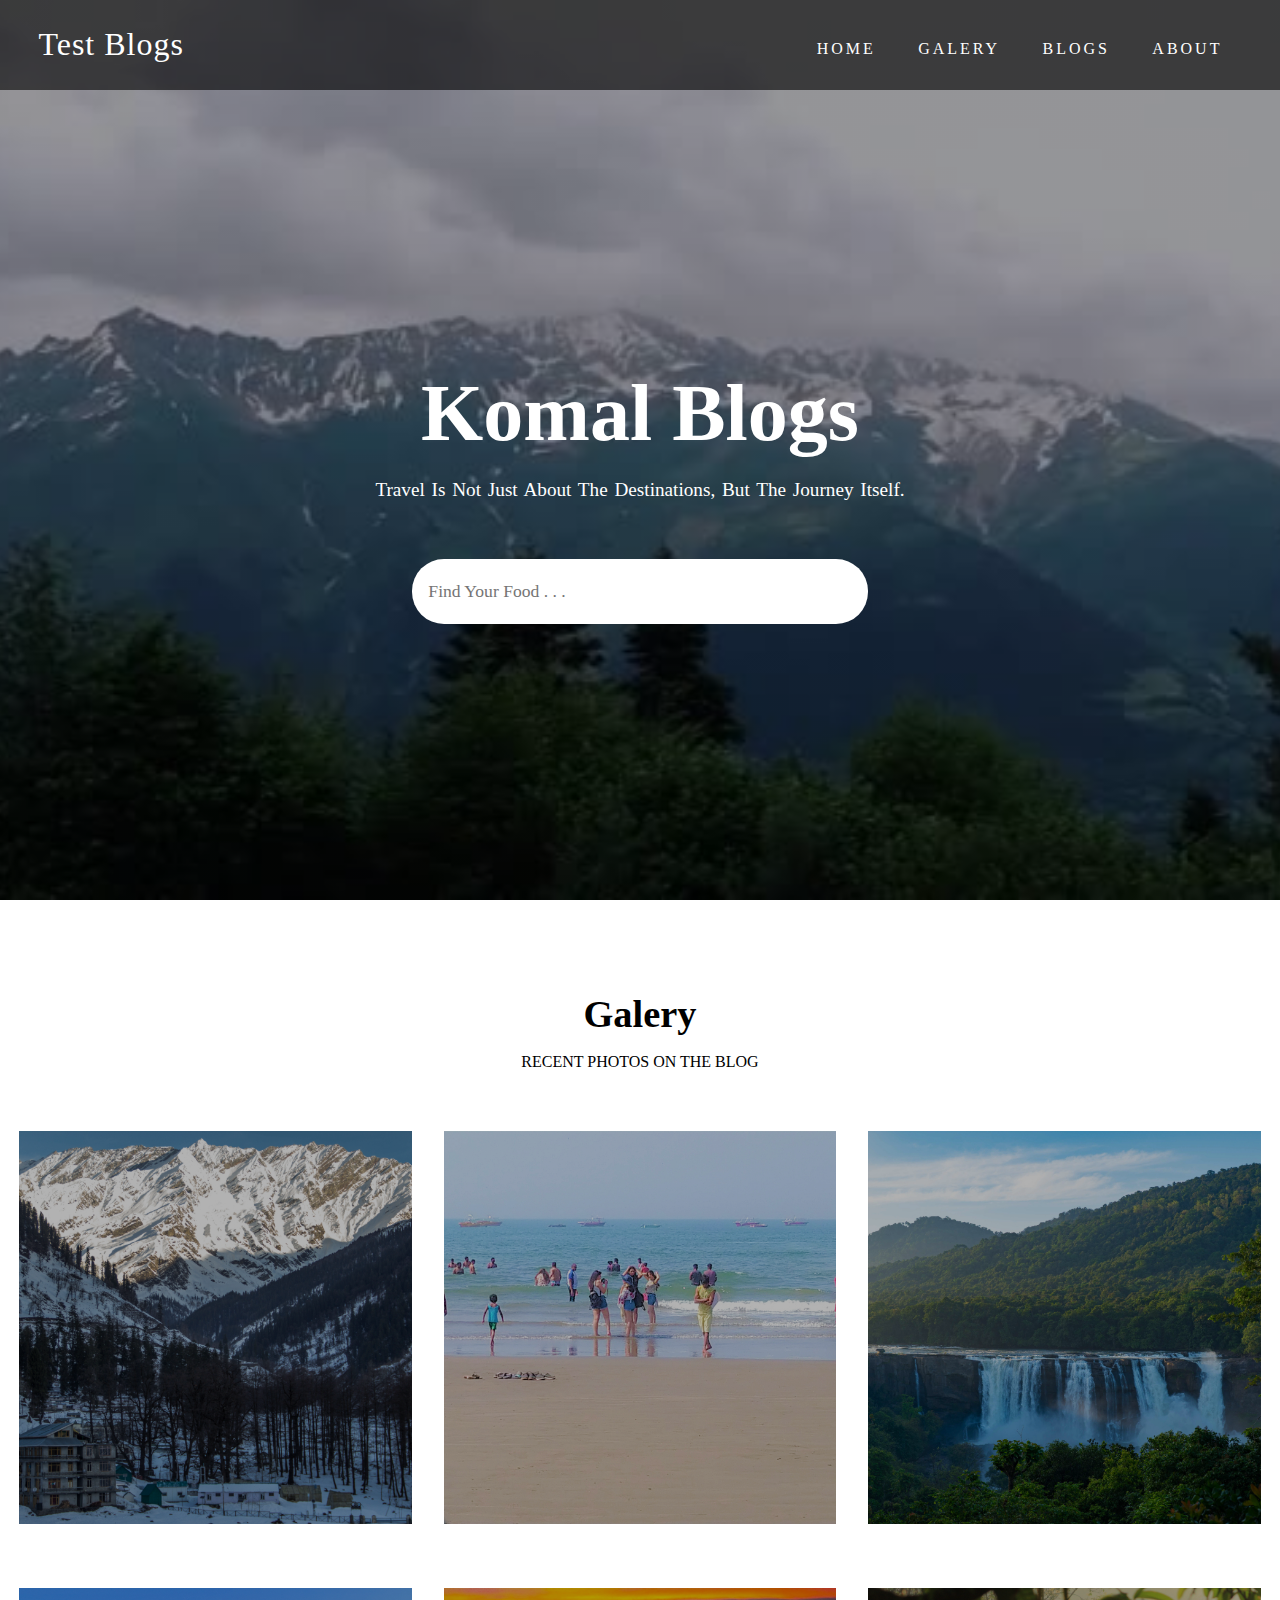
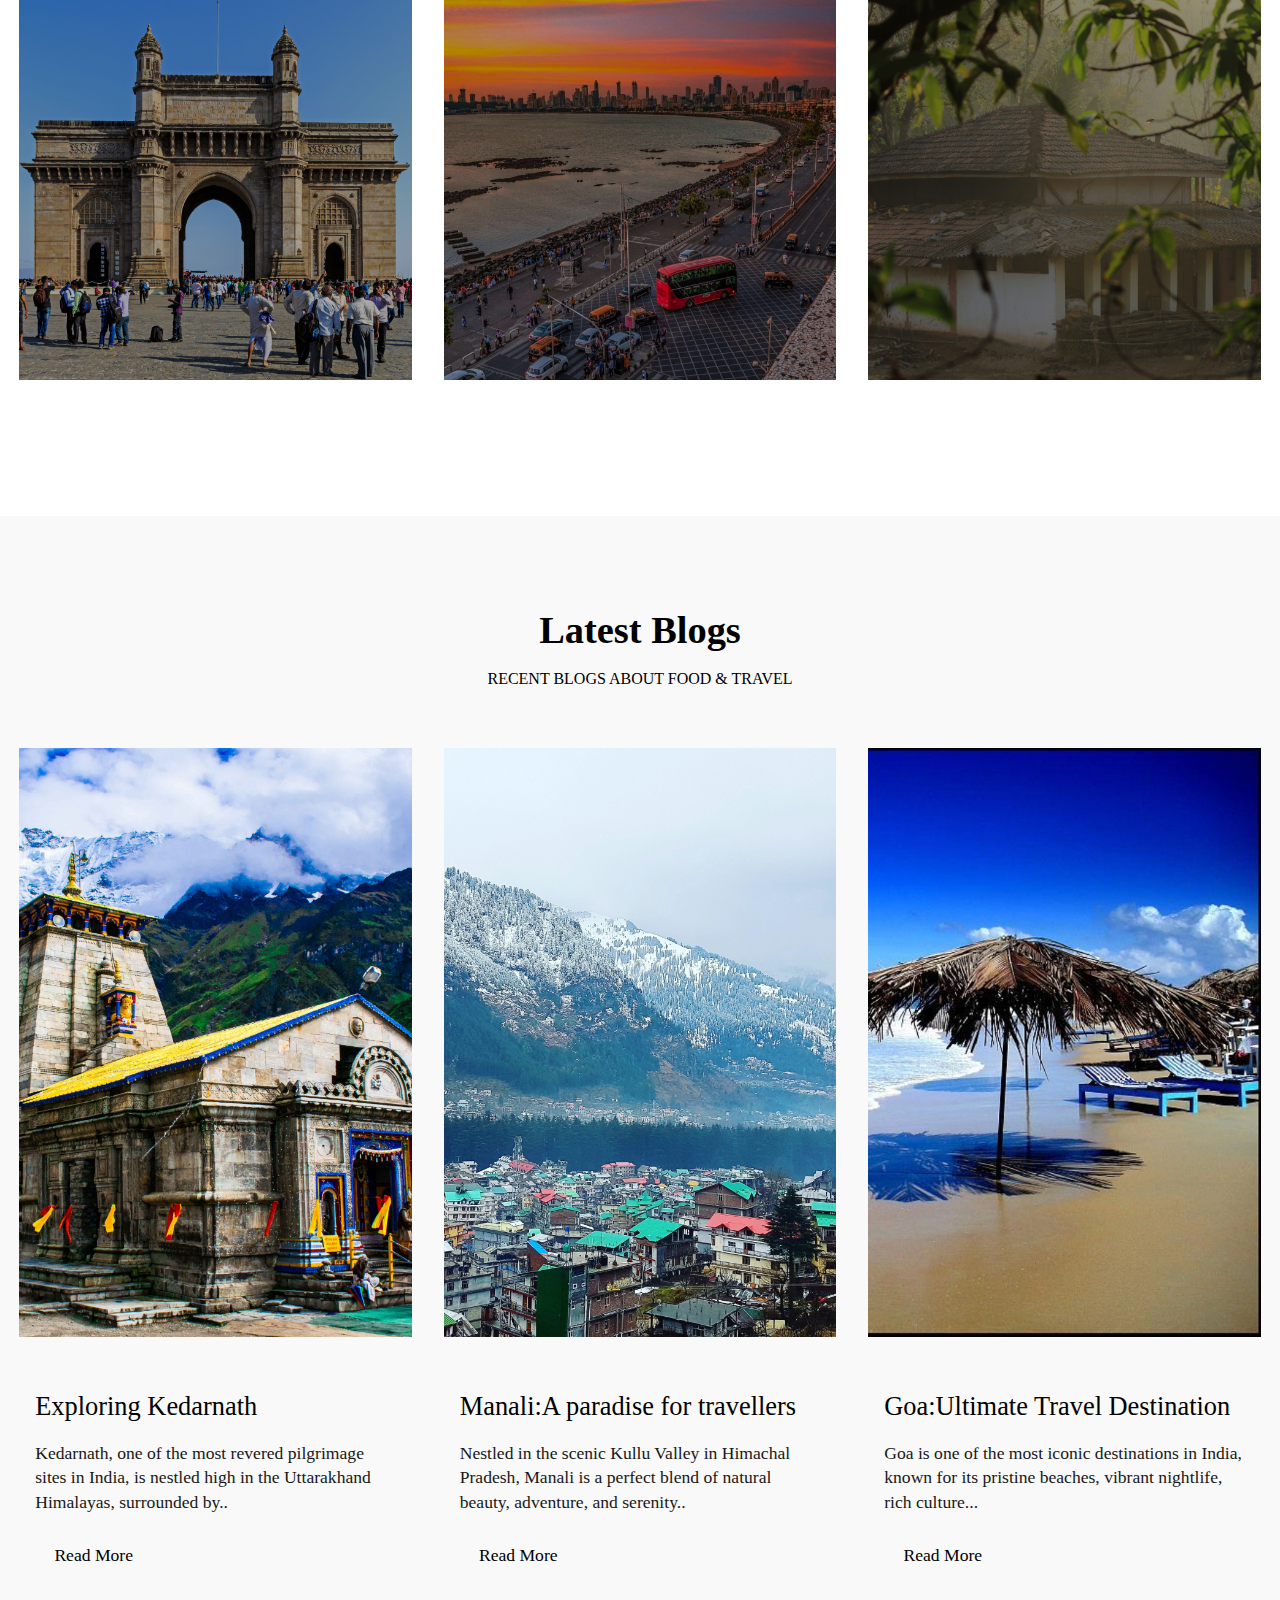
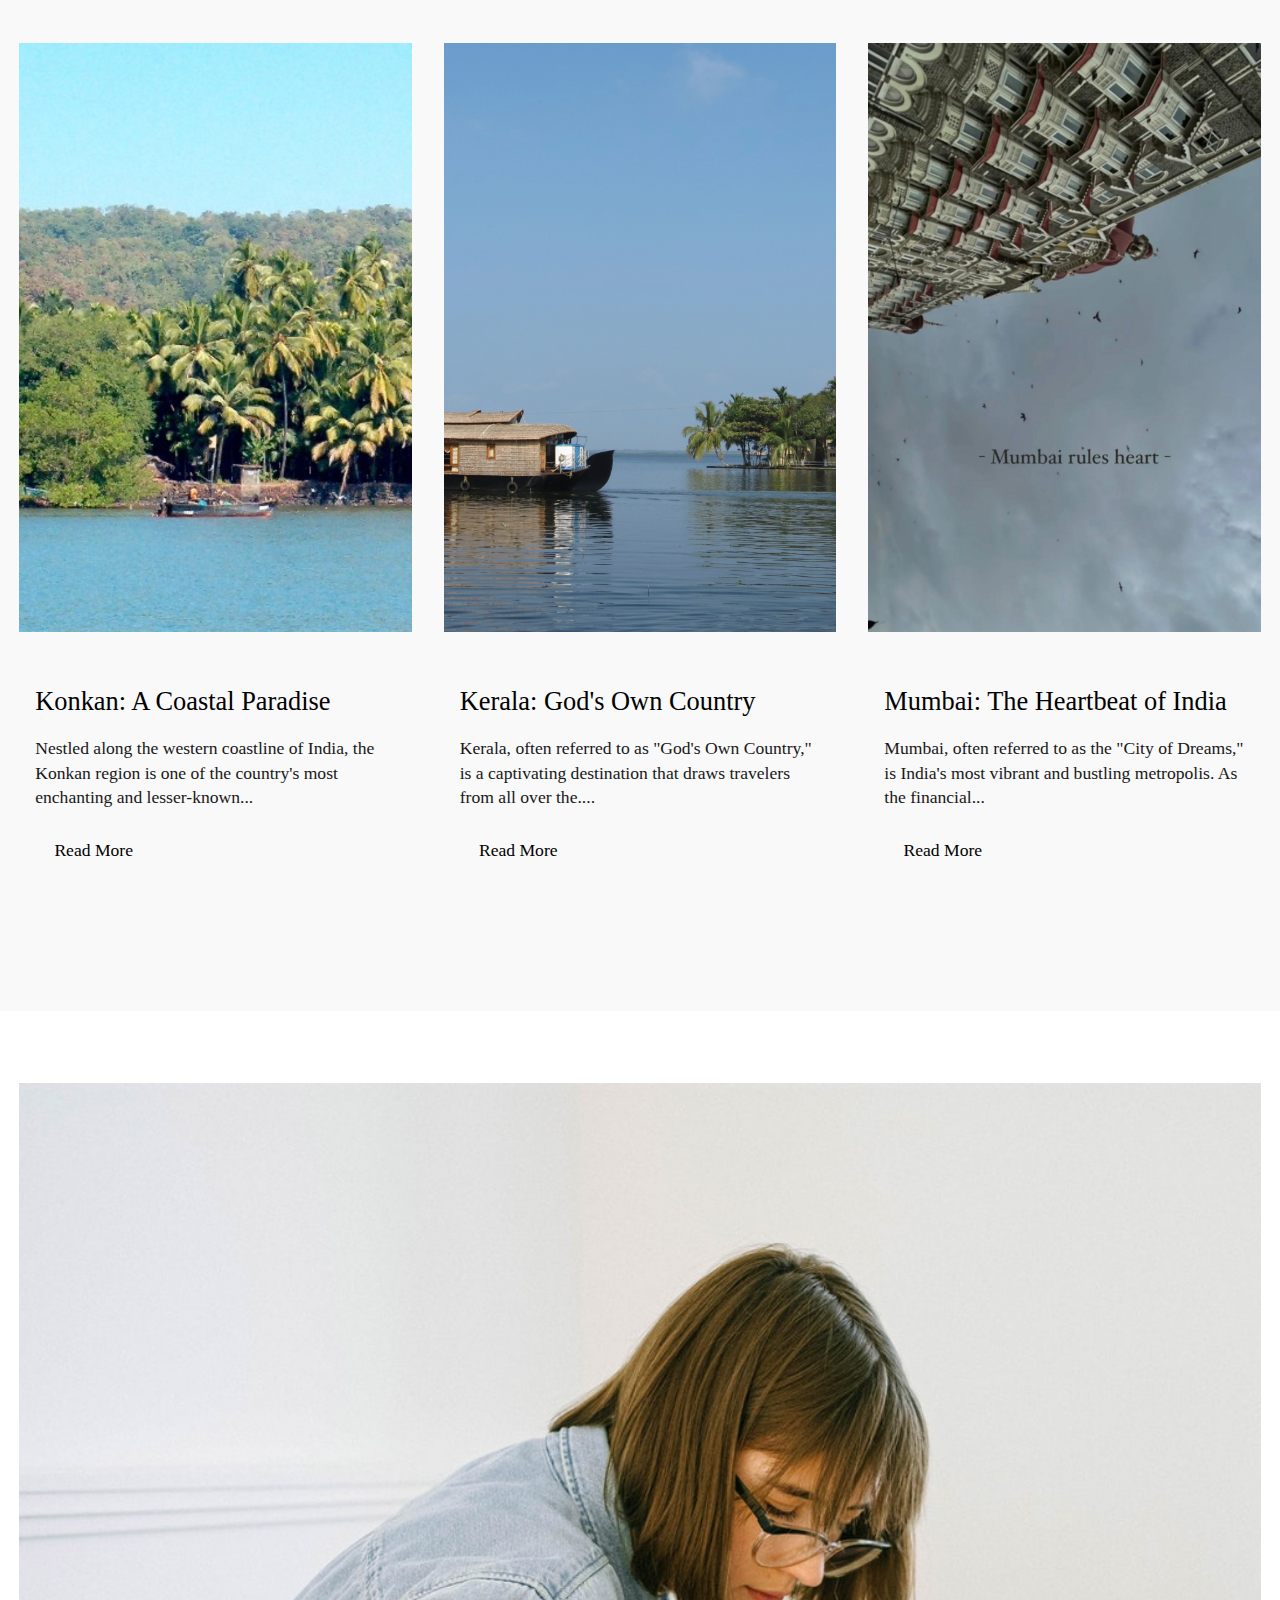
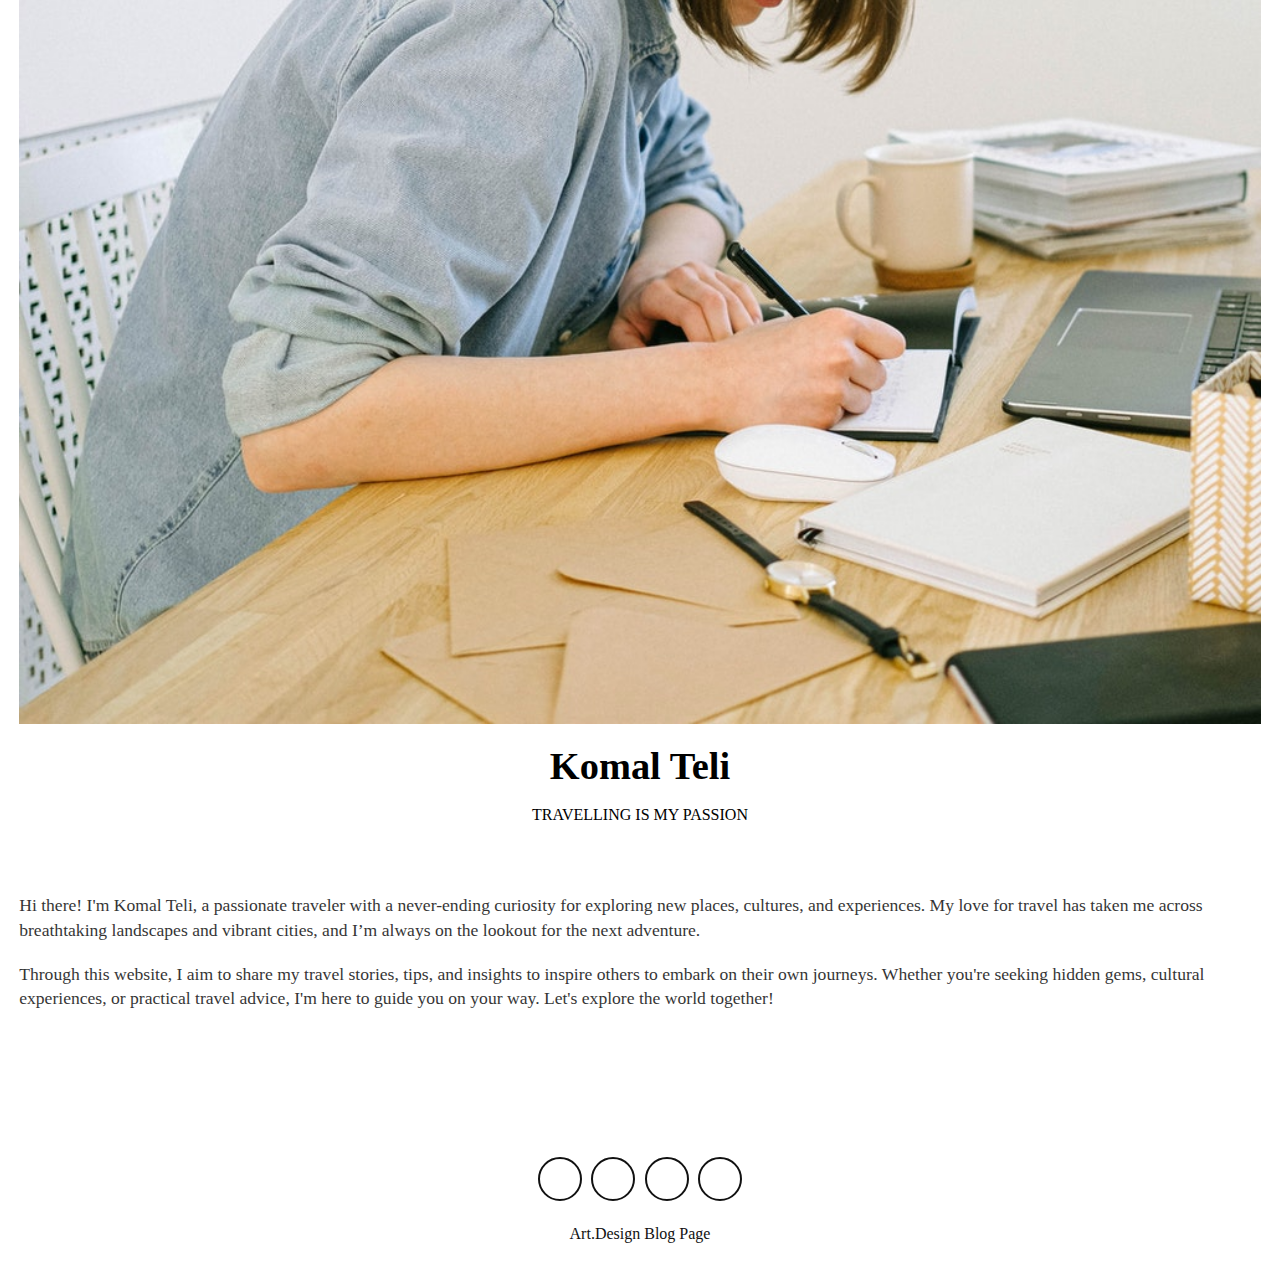
==== index.html @ c20e52d2 "Update index.html" ====
<html>
  <head>
    <title>BLOG SITE</title>
    <link rel="stylesheet" href="style.css">
<meta http-equiv="refresh" content="">
  </head>
  <body>


<section class = "home" id = "home">

    <!-- header -->

    <header>
      <nav class = "navbar">
        <div class = "container">
          <a href = "index.html" class = "navbar-brand">Test Blogs</a>
          <div class = "navbar-nav">
            <a href = "#home">home</a>
            <a href = "#galery">Galery</a>
            <a href = "#blog">blogs</a>
            <a href = "#about">about</a>
          </div>
        </div>
      </nav>

     <div class = "banner">
        <div class = "container">
          <h1 class = "banner-title">
             Komal Blogs
          </h1>
          <p>Travel is not just about the destinations, but the journey itself.</p>
          <form>
            <input type = "text" class = "search-input" placeholder="find your food . . .">
          </form>
        </div>
      </div>
    </header>


    <!-- end of header -->




</section>
    
    <!-- galery -->

    <section class = "galery" id = "galery">
      <div class = "container">
        <div class = "title">
          <h2>Galery</h2>
          <p>recent photos on the blog</p>
        </div>

        <div class = "galery-content">
        
<!-- image1 -->
          <div class = "galery-item">
            <div class = "galery-img">
              <img src = "images/blog2-2.jpg">
            </div>
            <div class = "galery-title">
            </div>
          </div>
       
<!-- image2 -->
          <div class = "galery-item">
            <div class = "galery-img">
              <img src = "images/blog3-2.jpg">
            </div>
            <div class = "galery-title">
            </div>
          </div>
          
<!-- image3 -->
          <div class = "galery-item">
            <div class = "galery-img">
              <img src = "images/blog5-2.jpg">
            </div>
            <div class = "galery-title">
            </div>
          </div>
         
<!-- image4 -->
          <div class = "galery-item">
            <div class = "galery-img">
              <img src = "images/blog6-2.jpg">
            </div>
            <div class = "galery-title">
            </div>
          </div>
         
<!-- image5 -->
          <div class = "galery-item">
            <div class = "galery-img">
              <img src = "images/blog6-3.jpg">
              
            </div>
            <div class = "galery-title">
            </div>
          </div>
         
<!-- image6 -->
          <div class = "galery-item">
            <div class = "galery-img">
              <img src = "images/blog4-2.jpg">
            </div>
            <div class = "galery-title">
            </div>
          </div>
         
        </div>
      </div>
    </section>


    <!-- end of galery -->


    <!-- blog -->

    <section class = "blog" id = "blog">
      <div class = "container">
        <div class = "title">
          <h2>Latest Blogs</h2>
          <p>recent blogs about Food & travel</p>
        </div>
        <div class = "blog-content">


        

<!-- blog1 -->
          <div class = "blog-item">
            <div class = "blog-img">
              <img src = "images/blog1-1.jpg" alt = "">
            </div>
            <div class = "blog-text">
		<h2>Exploring Kedarnath</h2>
              <p>Kedarnath, one of the most revered pilgrimage sites in India, is nestled high in the Uttarakhand Himalayas, surrounded by..</p>
              <a href = "blog1.html">Read More</a>
            </div>
          </div>
          




<!-- blog2 -->
          <div class = "blog-item">
            <div class = "blog-img">
              <img src = "images/blog2-1.jpg" alt = "">
            </div>
            <div class = "blog-text">
		<h2>Manali:A paradise for travellers</h2>
              <p>Nestled in the scenic Kullu Valley in Himachal Pradesh, Manali is a perfect blend of natural beauty, adventure, and serenity..</p>
              <a href = "blog2.html">Read More</a>
            </div>
          </div>





<!-- blog3 -->
          <div class = "blog-item">
            <div class = "blog-img">
              <img src = "images/blog3-1.jpg" alt = "">
            </div>
            <div class = "blog-text">
		<h2>Goa:Ultimate Travel Destination</h2>
              <p>Goa is one of the most iconic destinations in India, known for its pristine beaches, vibrant nightlife, rich culture...</p>
              <a href = "blog3.html">Read More</a>
            </div>
          </div>






<!-- blog4 -->
          <div class = "blog-item">
            <div class = "blog-img">
              <img src = "images/blog4-1.jpg" alt = "">
            </div>
            <div class = "blog-text">
		<h2>Konkan: A Coastal Paradise</h2>
              <p>Nestled along the western coastline of India, the Konkan region is one of the country's most enchanting and lesser-known...</p>
              <a href = "blog4.html">Read More</a>
            </div>
          </div>






<!-- blog5 -->
          <div class = "blog-item">
            <div class = "blog-img">
              <img src = "images/blog5-1.jpg" alt = "">
            </div>
            <div class = "blog-text">
		<h2>Kerala: God's Own Country</h2>
              <p>Kerala, often referred to as "God's Own Country," is a captivating destination that draws travelers from all over the....</p>
              <a href = "blog5.html">Read More</a>
            </div>
          </div>






<!-- blog6 -->
          <div class = "blog-item">
            <div class = "blog-img">
              <img src = "images/blog6-1.jpg" alt = "">
            </div>
            <div class = "blog-text">
		<h2>Mumbai: The Heartbeat of India</h2>
              <p>Mumbai, often referred to as the "City of Dreams," is India's most vibrant and bustling metropolis. As the financial...</p>
              <a href = "blog6.html">Read More</a>
            </div>
          </div>



        </div>
     </div>
    </section>
    <!-- end of blog -->






    <!-- about -->
    <section class = "about" id = "about">
      <div class = "container">
            
		<img src = "images/about-bg.jpg" alt = "">

            <div class = "title">
              <h2>Komal Teli</h2>
              <p>Travelling is my passion</p>
            </div>

	<div class = "about-text">
            <p>Hi there! I'm Komal Teli, a passionate traveler with a never-ending curiosity for exploring new places, cultures, and experiences. My love for travel has taken me across breathtaking landscapes and vibrant cities, and I’m always on the lookout for the next adventure.</p>
            <p>Through this website, I aim to share my travel stories, tips, and insights to inspire others to embark on their own journeys. Whether you're seeking hidden gems, cultural experiences, or practical travel advice, I'm here to guide you on your way. Let's explore the world together!</p>
        </div>
      </div>
    </section>
    <!-- end of about -->




    <!-- footer -->
    <footer>
      <div class = "social-links">
        <a href = "#"><i class = "fab fa-facebook-f"></i></a>
        <a href = "#"><i class = "fab fa-twitter"></i></a>
        <a href = "#"><i class = "fab fa-instagram"></i></a>
        <a href = "#"><i class = "fab fa-pinterest"></i></a>
      </div>
      <p>Art.Design Blog Page</p>
    </footer>
    <!-- end of footer -->
    
    
  </body>
</html>
---- style.css ----
*{
    padding: 0;
    margin: 0;
    font-family: var(--Quicksand);
}
body{
    line-height: 1.4;
    color: var(--dark);
}
img{
    width: 100%;
    display: block;
}
.container{
    max-width: 1320px;
    margin: 0 auto;
    padding: 0 1.2rem;
}

/* header */
header{
    min-height: 100vh;
    background: linear-gradient(rgba(0, 0, 0, 0.4), rgba(0, 0, 0, 0.4)), url(images/banner-bg.jpg) center/cover no-repeat fixed;
    display: flex;
    flex-direction: column;
    justify-content: stretch;
}
.navbar{
    background: rgba(0, 0, 0, 0.6);
    padding: 1.2rem;
}
.navbar-brand{
    color: #fff;
    font-size: 2rem;
    display: block;
    text-align: center;
    text-decoration: none;
    font-family: var(--Playfair);
    letter-spacing: 1px;
}
.navbar-nav{
    padding: 0.8rem 0 0.2rem 0;
    text-align: center;
}
.navbar-nav a{
    text-transform: uppercase;
    font-family: var(--Roboto);
    letter-spacing: 1px;
    font-weight: 500;
    color: #fff;
    text-decoration: none;
    display: inline-block;
    padding: 0.4rem 0.1rem;
    letter-spacing: 3px;
    transition: opacity 0.5s ease;
}
.navbar-nav a:hover{
    opacity: 0.7;
}
.banner{
    flex: 1;
    display: flex;
    align-items: center;
    justify-content: center;
    text-align: center;
    color: #fff;
}
.banner-title{
    font-size: 3rem;
    font-family: var(--Playfair);
    line-height: 1.2;
}
.banner-title span{
    font-family: var(--Playfair);
    color: var(--exDark);
}
.banner p{
    padding: 1rem 0 2rem 0;
    font-size: 1.2rem;
    text-transform: capitalize;
    font-family: var(--Roboto);
    font-weight: 300;
    word-spacing: 2px;
}
.banner form{
    background: #fff;
    border-radius: 2rem;
    padding: 0.6rem 1rem;
    display: flex;
    justify-content: space-between;
}
.search-input{
    font-family: var(--Roboto);
    font-size: 1.1rem;
    width: 100%;
    outline: 0;
    padding: 0.6rem 0;
    border: none;
}
.search-input::placeholder{
    text-transform: capitalize;
}

/* design */
.galery{
    padding: 4.5rem 0;
}
.title{
    text-align: center;
    padding: 1rem 0;
}
.title h2{
    font-family: var(--Playfair);
    font-size: 2.4rem;
}
.title p{
    text-transform: uppercase;
    padding: 0.6rem 0;
}
.galery-content{
    margin: 2rem 0;
}
.galery-item{
    cursor: pointer;
    margin: 1.5rem 0;
}
.galery-img{
    position: relative;
    overflow: hidden;
}
.galery-img::after{
    position: absolute;
    content: "";
    top: 0;
    left: 0;
    width: 100%;
    height: 100%;
    background: rgba(0, 0, 0, 0.3);
}
.galery-img img{
    transition:  all 0.5s ease;
}
.galery-item:hover img{
    transform: scale(1.2);
}

.galery-title{
    padding: 1rem;
    font-size: 1.2rem;
    text-align: center;
    width: 70%;
    margin: 0 auto;
}
.galery-title a{
    color: var(--dark);
    text-decoration: none;
    text-transform: capitalize;
    font-family: var(--Playfair);
}

/* blog */
.blog{
    background: #f9f9f9;
    padding: 4.5rem 0;
}
.blog-content{
    margin: 2rem 0;
}
.blog-img{
    position: relative;
}
.blog-img span{
    position: absolute;
    bottom: 10px;
    right: 10px;
    background: var(--exDark);
    color: #fff;
    font-size: 1.4rem;
    padding: 0.3rem 0.6rem;
}
.blog-text{
    margin: 2.2rem 0;
    padding: 0 1rem;
}

.blog-text h2{
    font-family: var(--Playfair);
    padding: 1rem 0;
    font-size: 1.65rem;
    font-weight: 500;
}
.blog-text p{
    font-weight: 300;
    font-size: 1.1rem;
    opacity: 0.9;
    padding-bottom: 1.2rem;
}
.blog-text a{
    font-family: var(--Roboto);
    font-size: 1.1rem;
    text-decoration: none;
    color: var(--dark);
    display: inline-block;
    background: var(--dark);
    color: #11111;
    padding: 0.55rem 1.2rem;
    transition: all 0.5s ease;
}
.blog-text a:hover{
    background: var(--exDark);
}

/* about */
.about{
    padding: 4.5rem 0;
}
.about-text{
    margin: 2rem 0;
}
.about-text  p{
    font-size: 1.1rem;
    padding: 0.6rem 0;
    opacity: 0.8;
}

/* footer */
footer{
    background: var(--exDark);
    color: #111;
    text-align: center;
    padding: 2rem 0;
}
.social-links{
    display: flex;
    justify-content: center;
    margin-bottom: 1.4rem;
}
.social-links a{
    border: 2px solid #111;
    color: #111;
    display: block;
    width: 40px;
    height: 40px;
    display: flex;
    justify-content: center;
    align-items: center;
    border-radius: 50%;
    text-decoration: none;
    margin: 0 0.3rem;
    transition: all 0.5s ease;
}

.social-links a:hover{
    background: #111;
    color: var(--exDark);
}
.footer p{
    margin-top: 1rem;
    display: block;
    font-family: var(--Playfair);
    letter-spacing: 2px;
}

/* Media Queries */
@media screen and (min-width: 540px){
    .navbar-nav a{
        padding-right: 1.2rem;
        padding-left: 1.2rem;
    }
    .banner-title{
        font-size: 5rem;
    }
    .banner form{
        margin-top: 1.4rem;
        width: 80%;
        margin-left: auto;
        margin-right: auto;
    }
}

@media screen and (min-width: 768px){
    .navbar .container{
        display: flex;
        align-items: center;
        justify-content: space-between;
    }
    .search-input{
        padding: 0.8rem 0;
    }
    .galery-content{
        display: grid;
        grid-template-columns: repeat(2, 1fr);
        gap: 2rem;
    }
    .galery-item{
        margin: 0;
    }
    .blog-content{
        display: grid;
        grid-template-columns: repeat(2, 1fr);
        gap: 2rem;
    }
}

@media screen and (min-width: 992px){
    .blog-content{
        grid-template-columns: repeat(3, 1fr);
    }
    .about-content{
        display: grid;
        grid-template-columns: repeat(2, 1fr);
        column-gap: 3rem;
        align-items: center;
    }
}

@media screen and (min-width: 1200px){
    .galery-content{
        grid-template-columns: repeat(3, 1fr);
    }
}
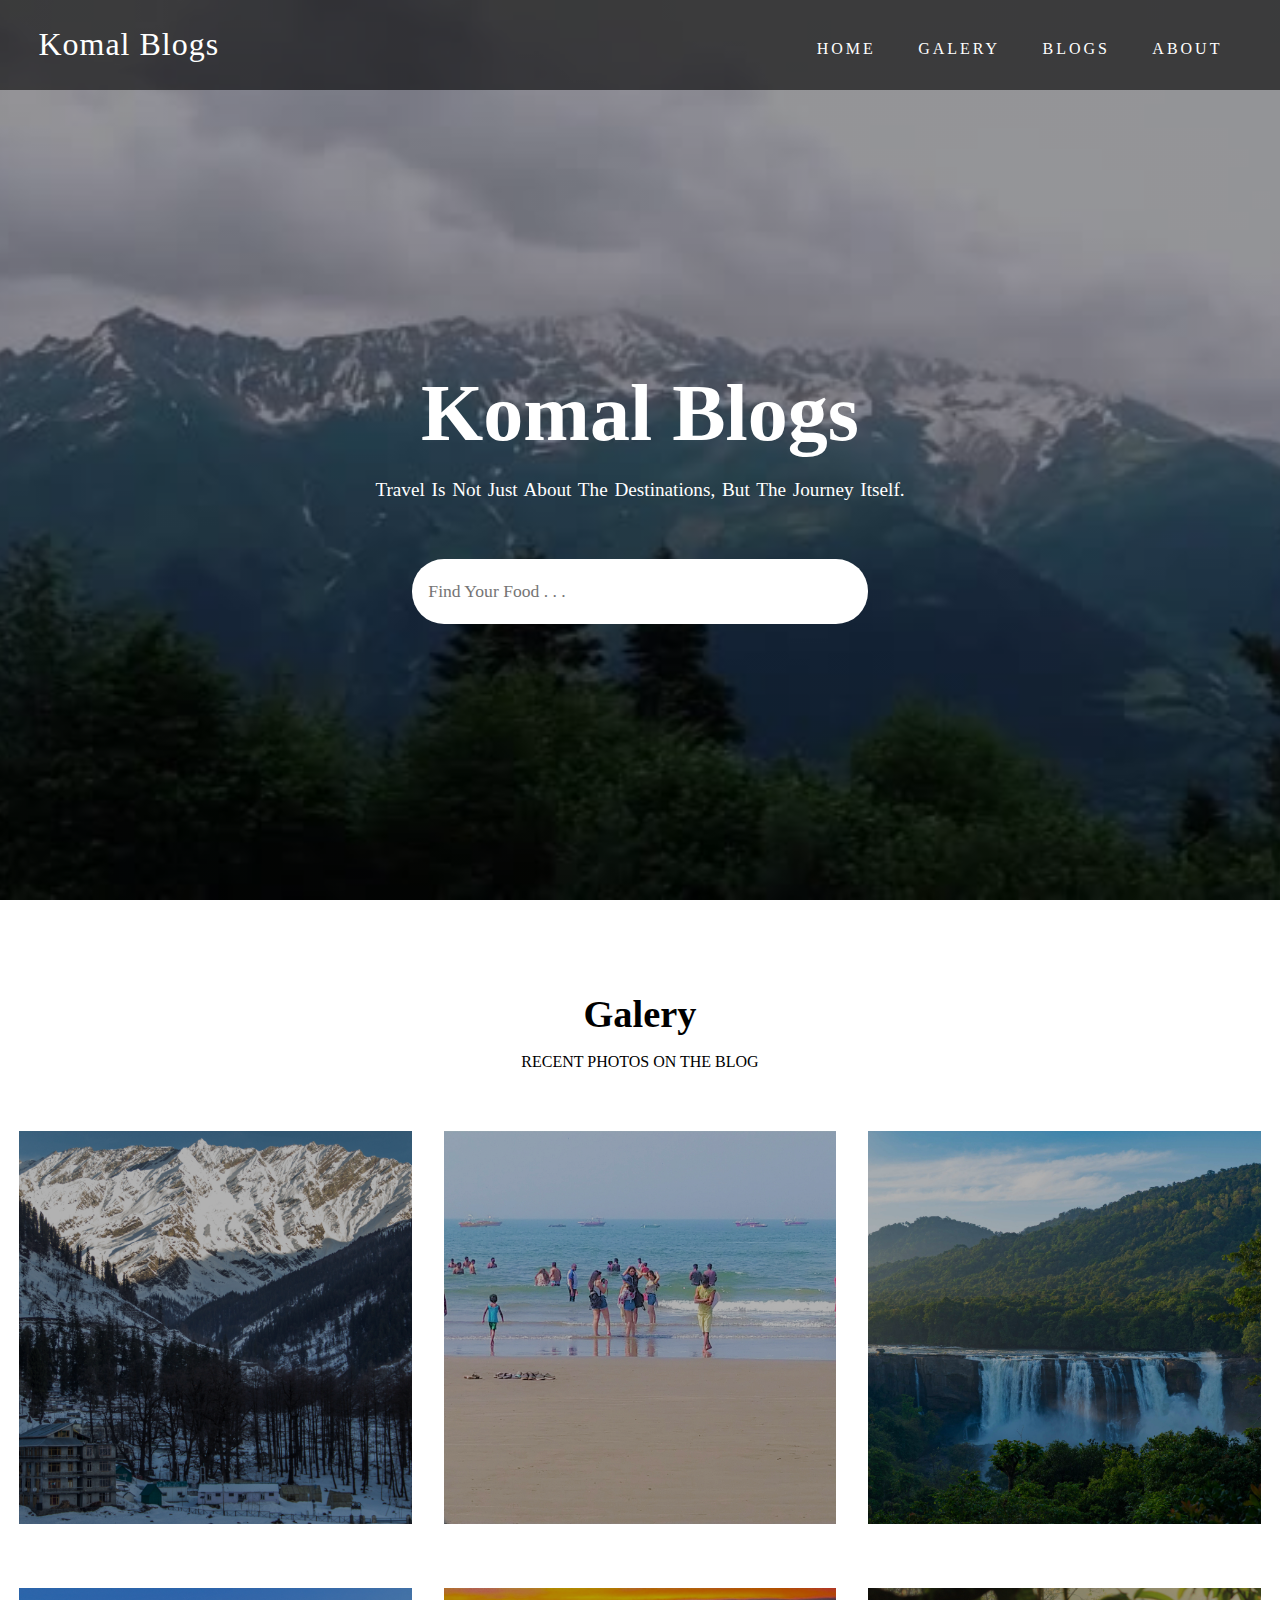
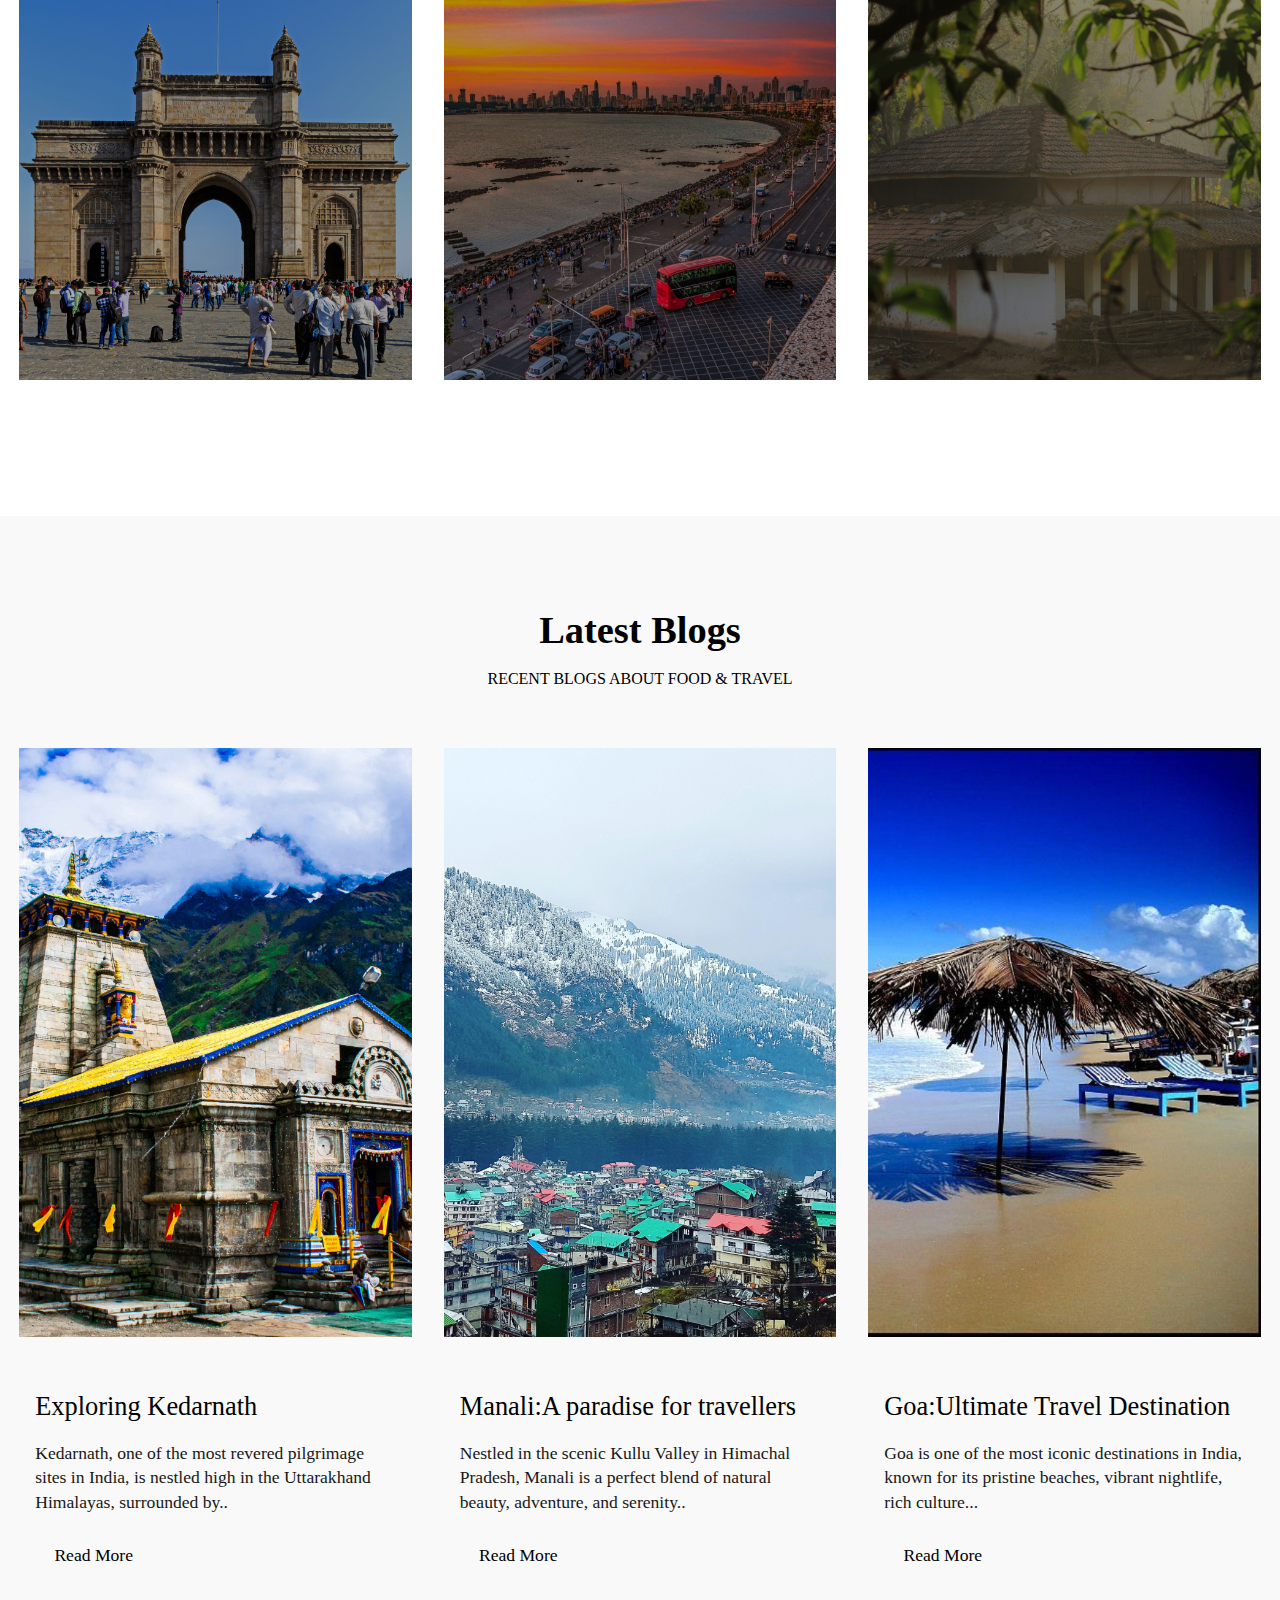
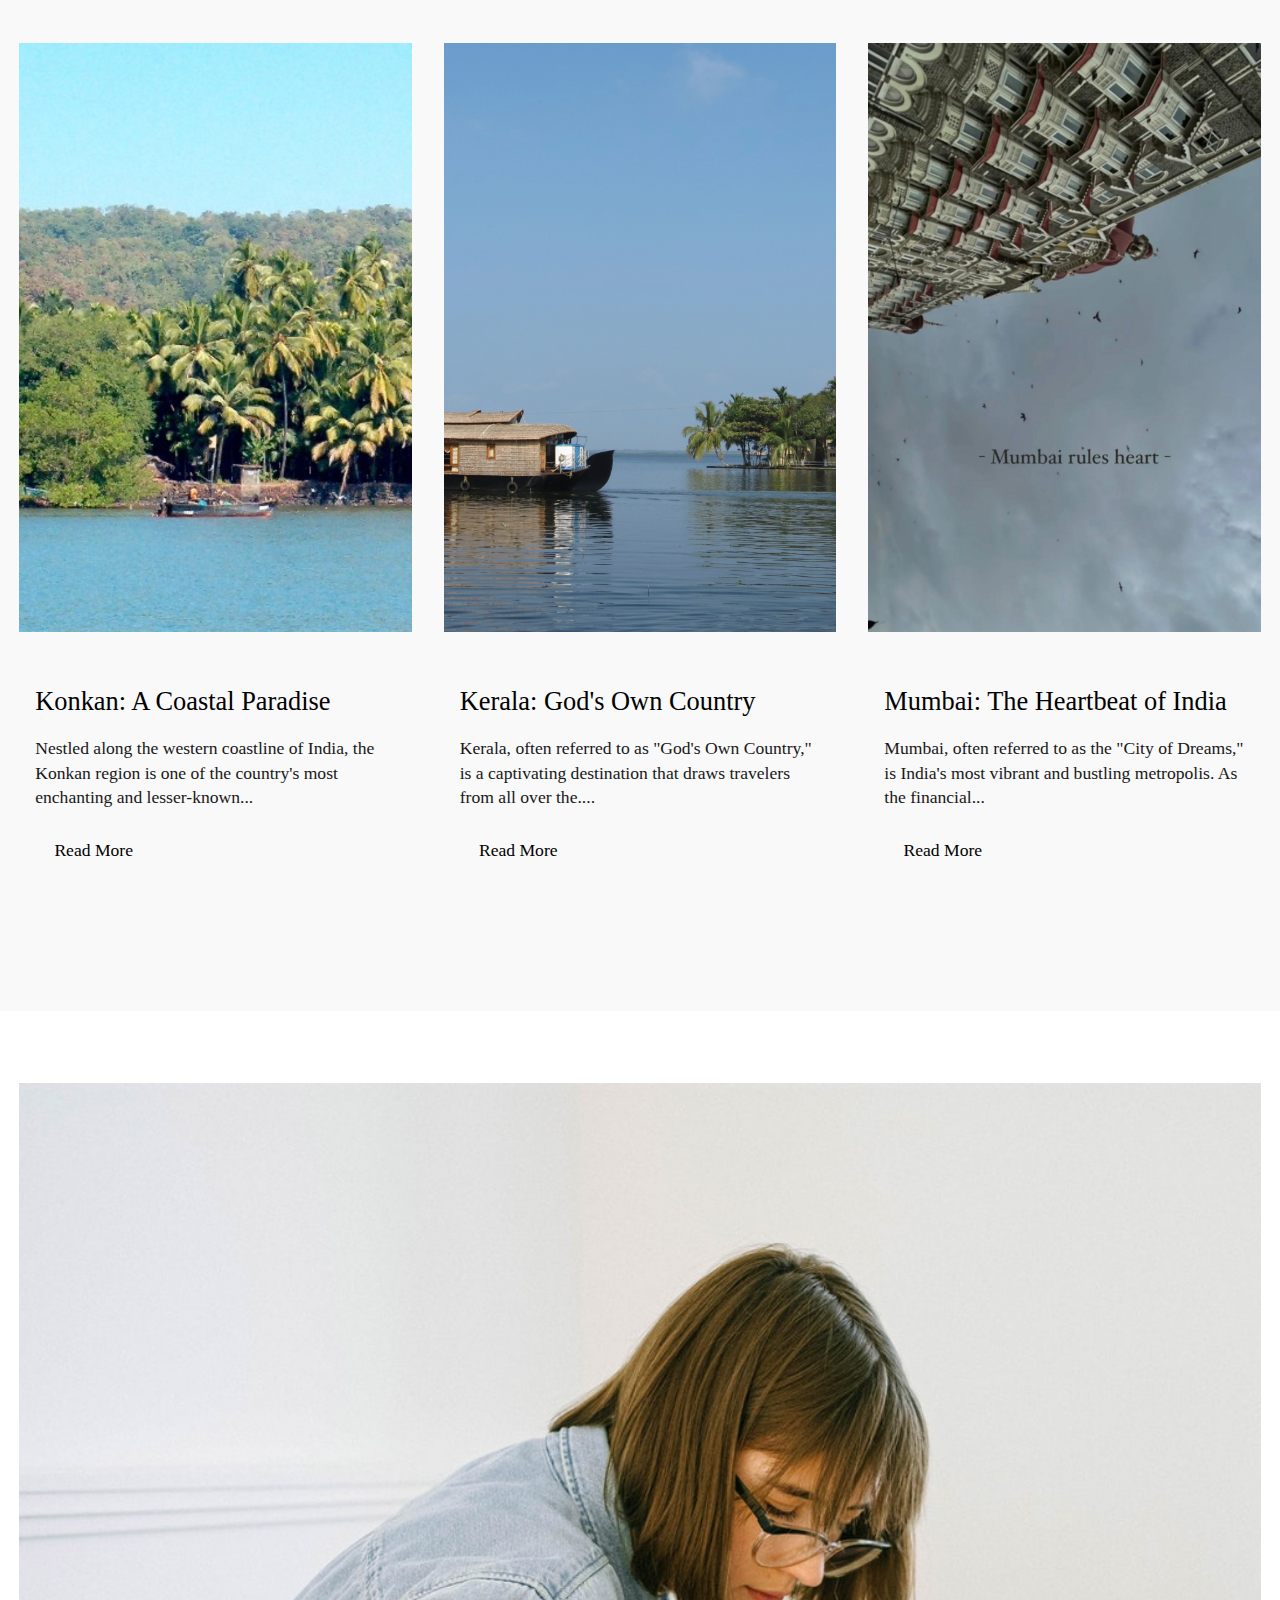
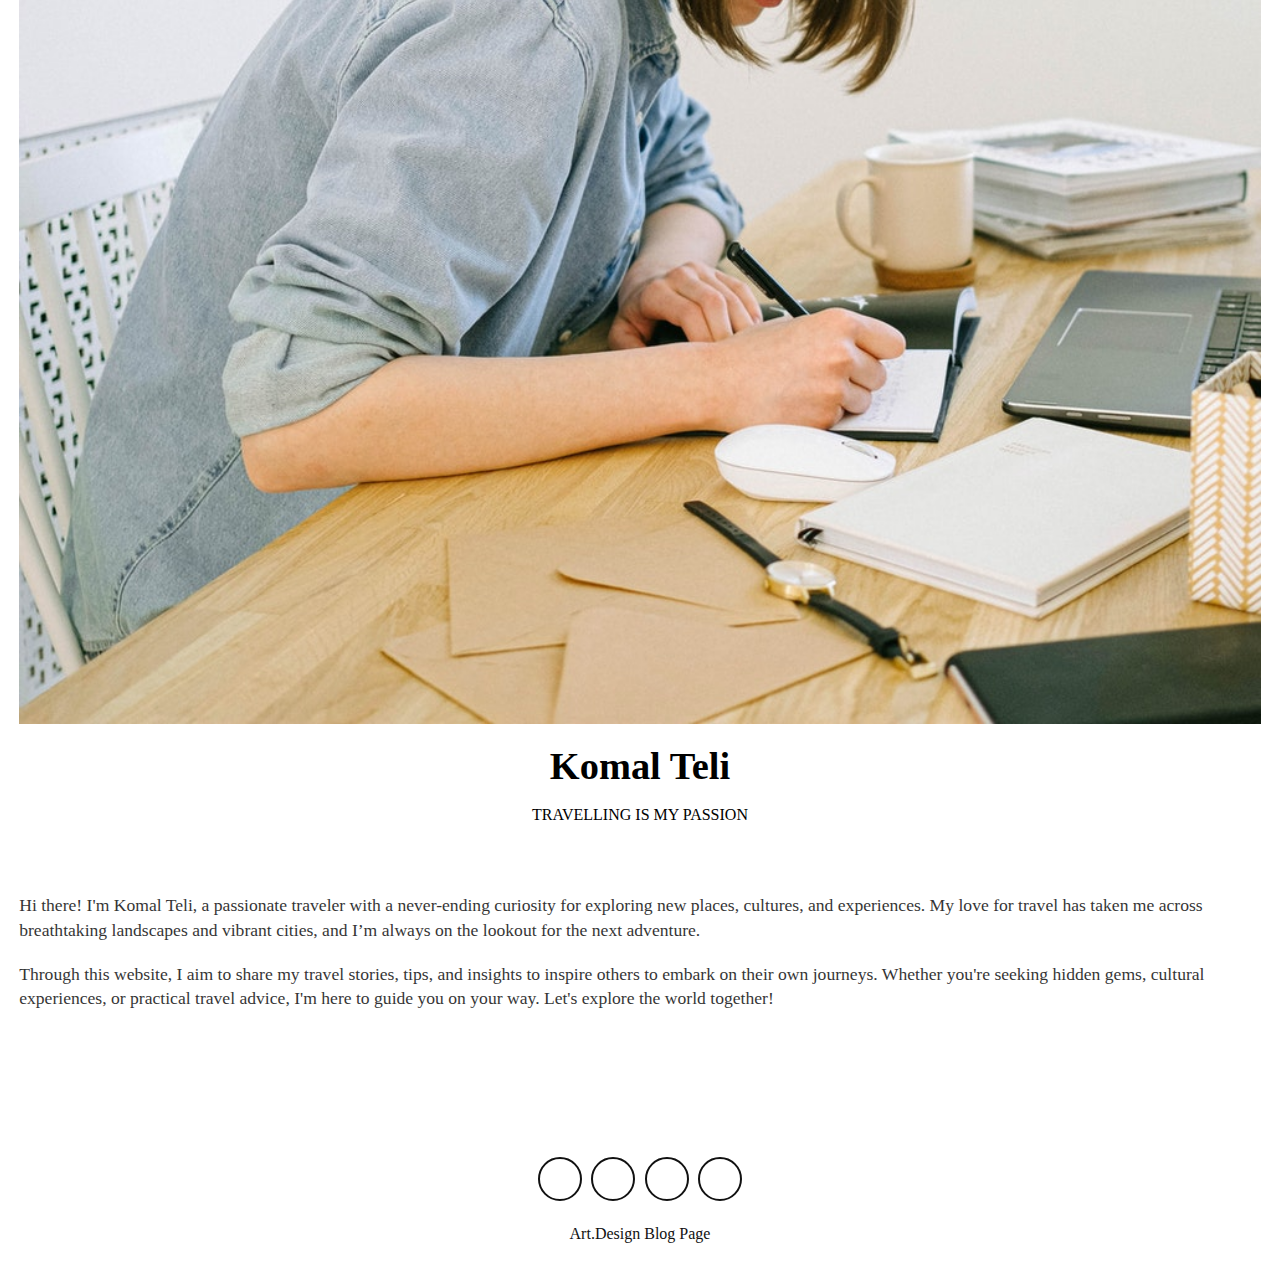
==== commit eff67058: "Update index.html" ====
--- a/index.html
+++ b/index.html
@@ -14,7 +14,7 @@
     <header>
       <nav class = "navbar">
         <div class = "container">
-          <a href = "index.html" class = "navbar-brand">Test Blogs</a>
+          <a href = "index.html" class = "navbar-brand">Komal Blogs</a>
           <div class = "navbar-nav">
             <a href = "#home">home</a>
             <a href = "#galery">Galery</a>
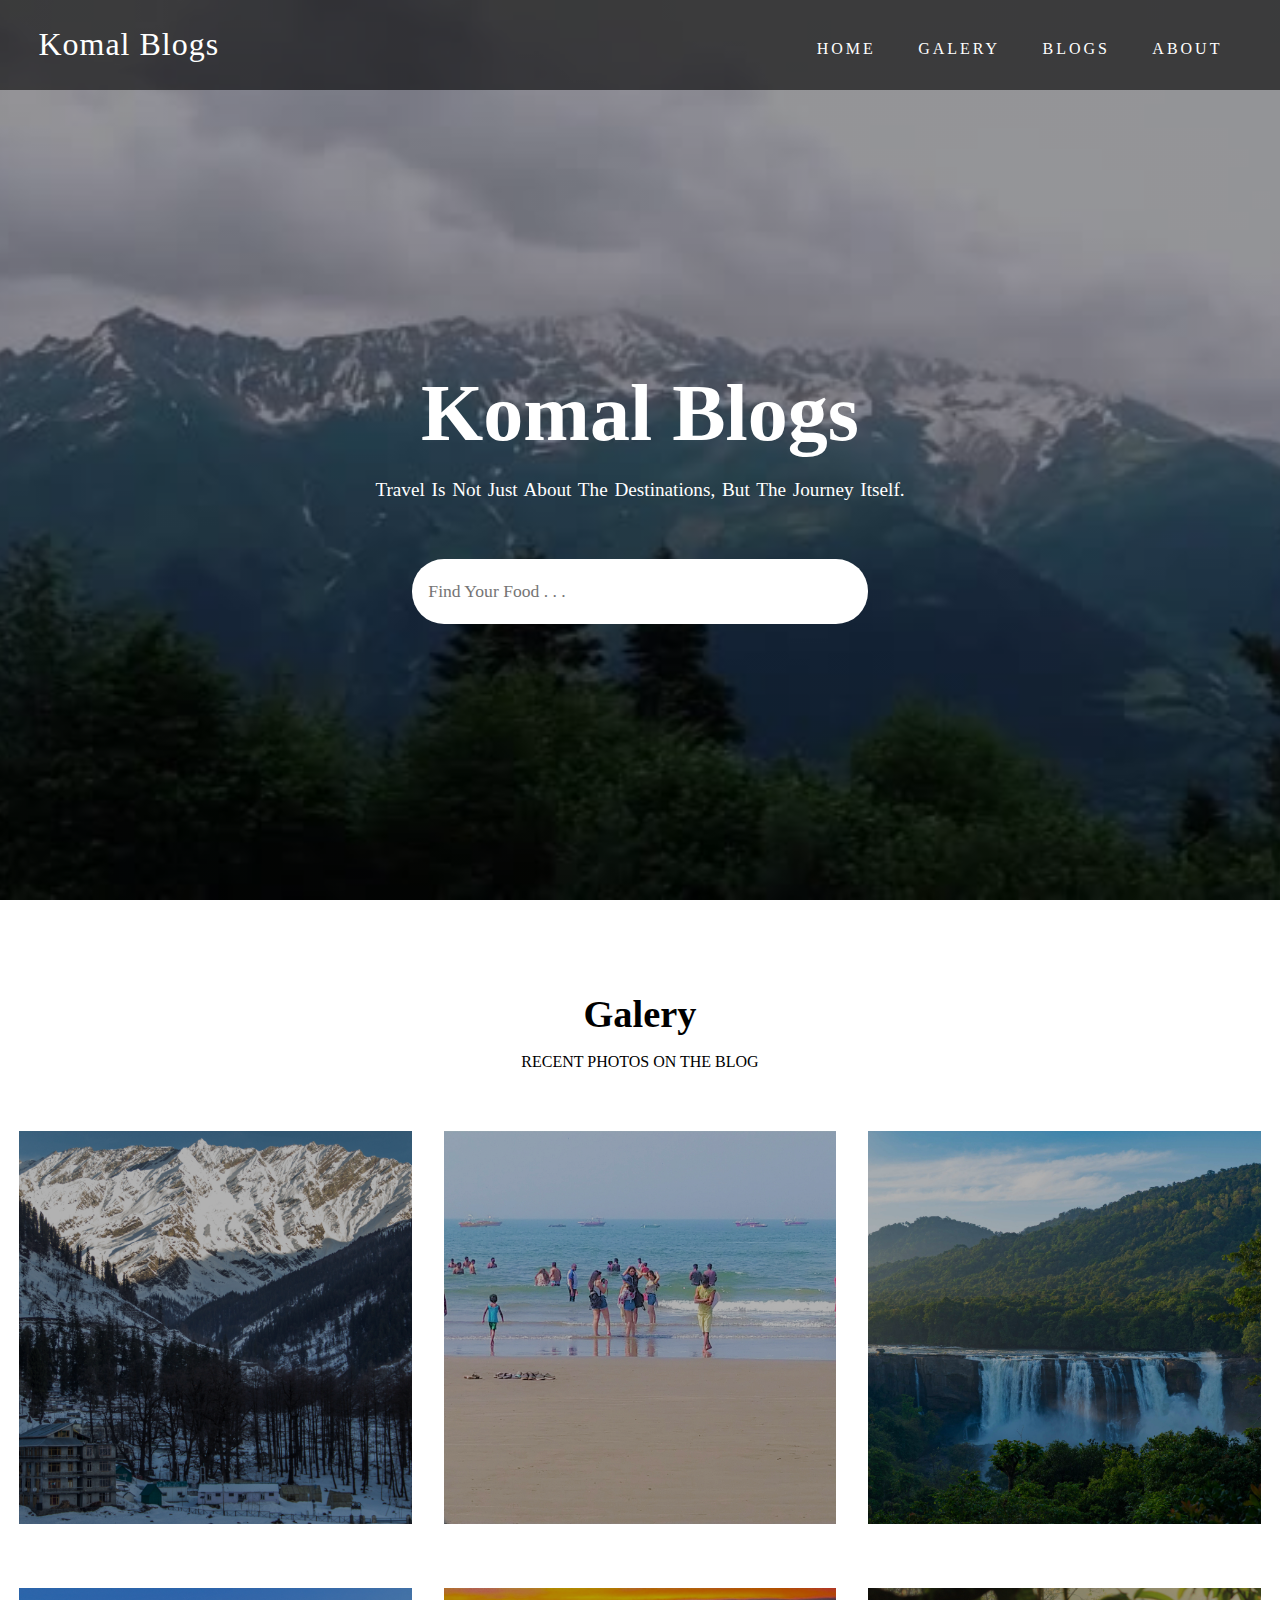
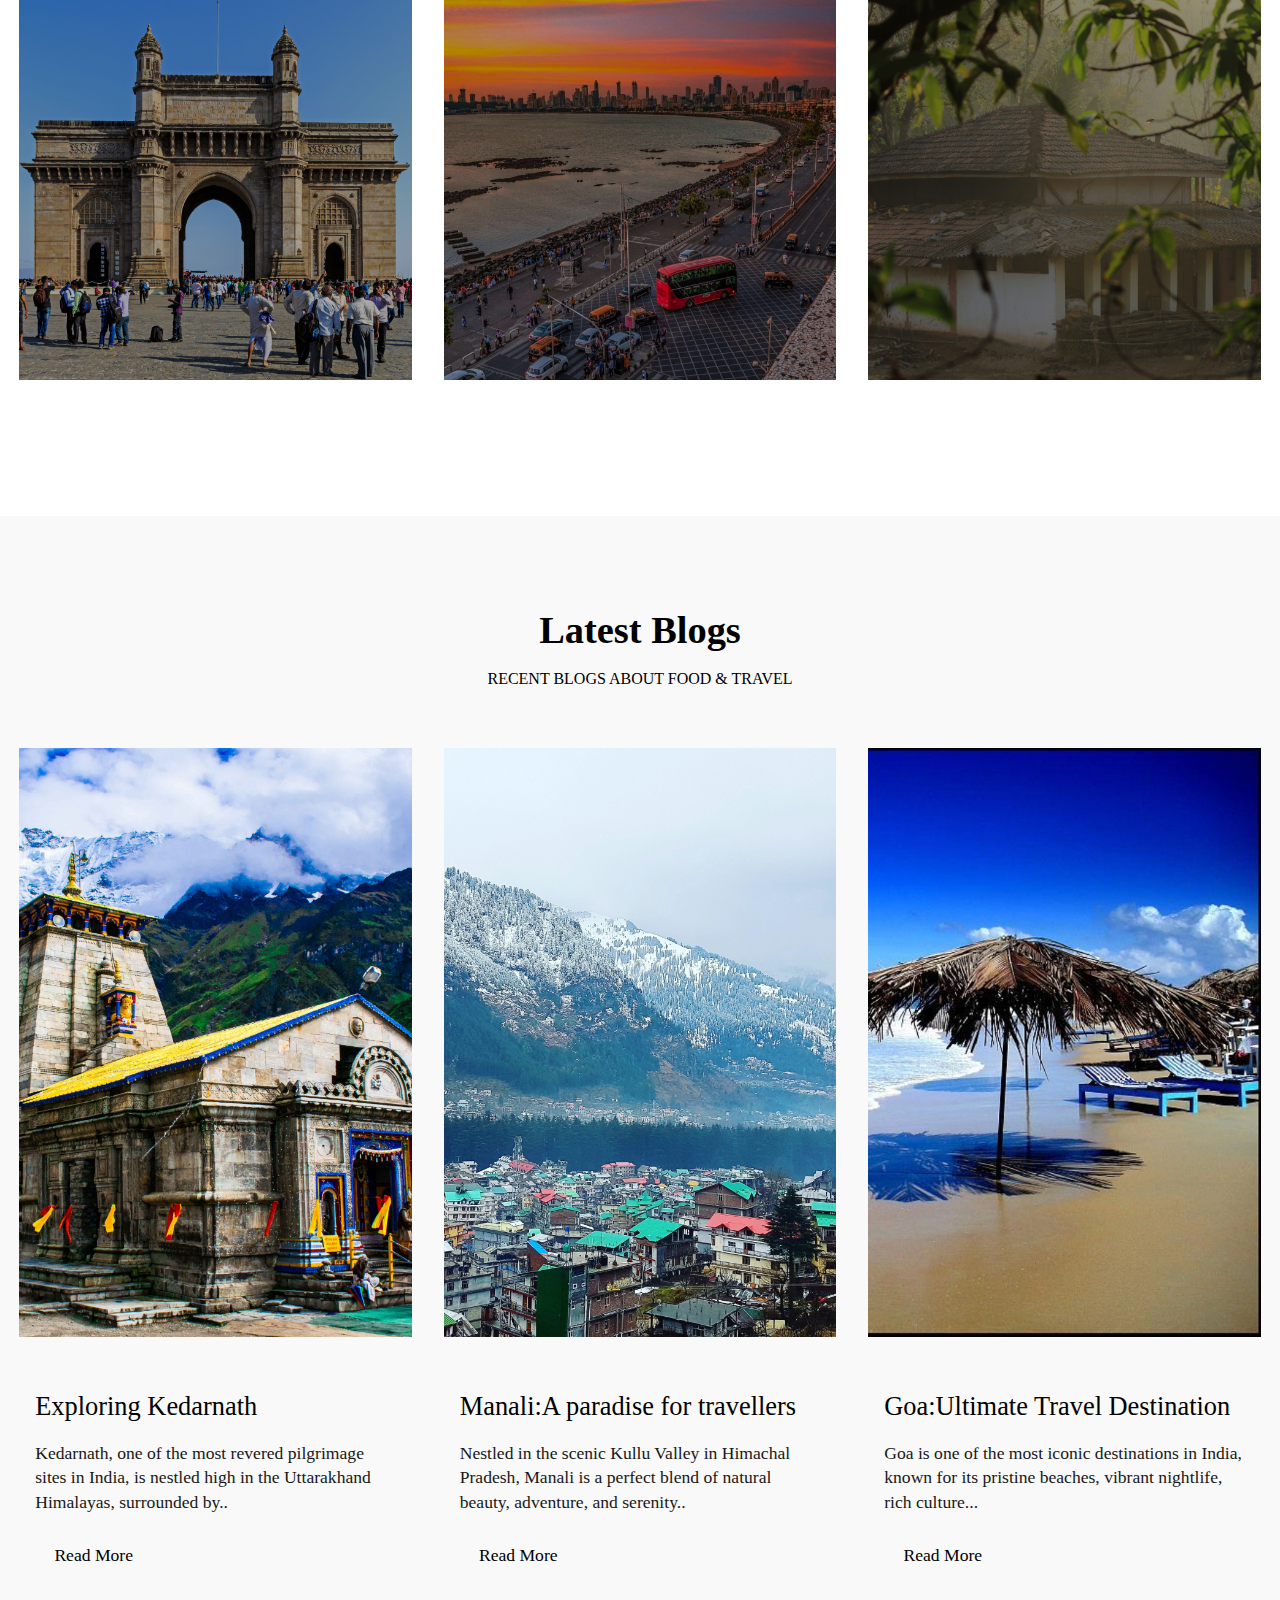
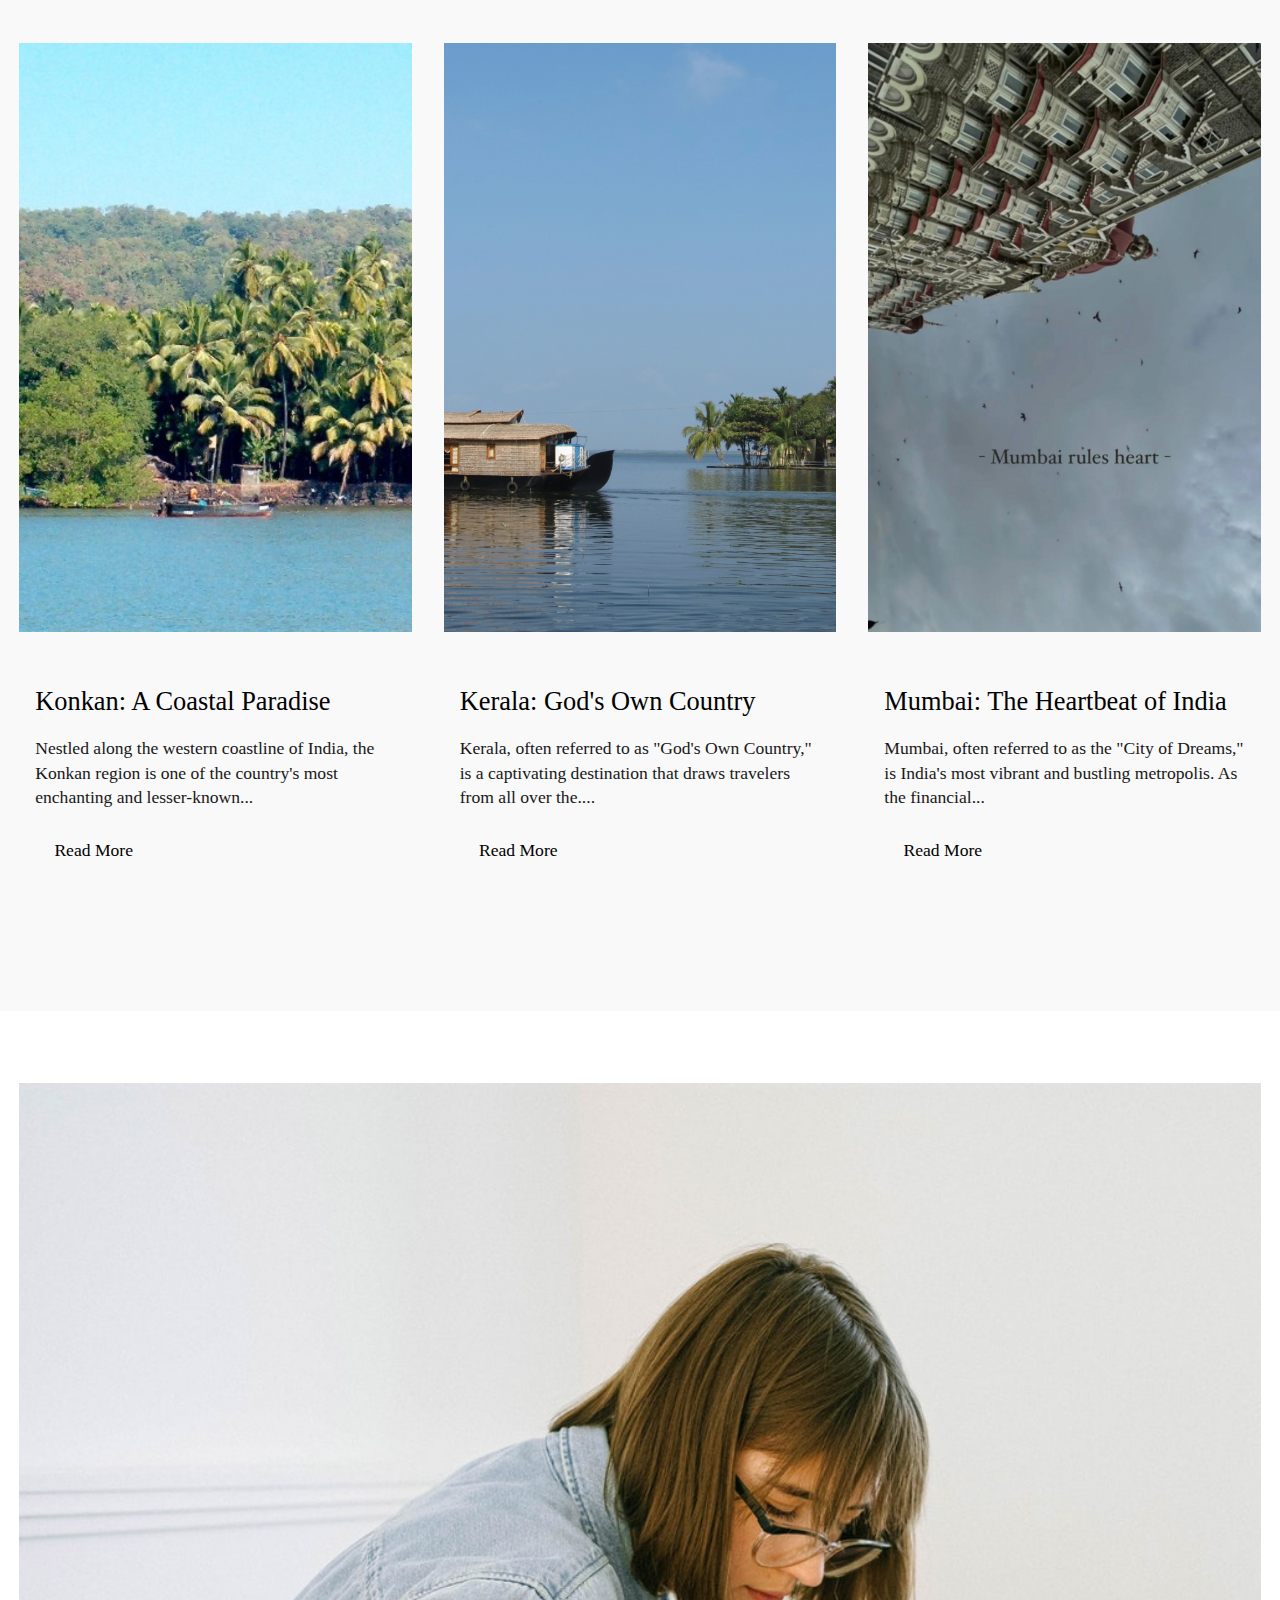
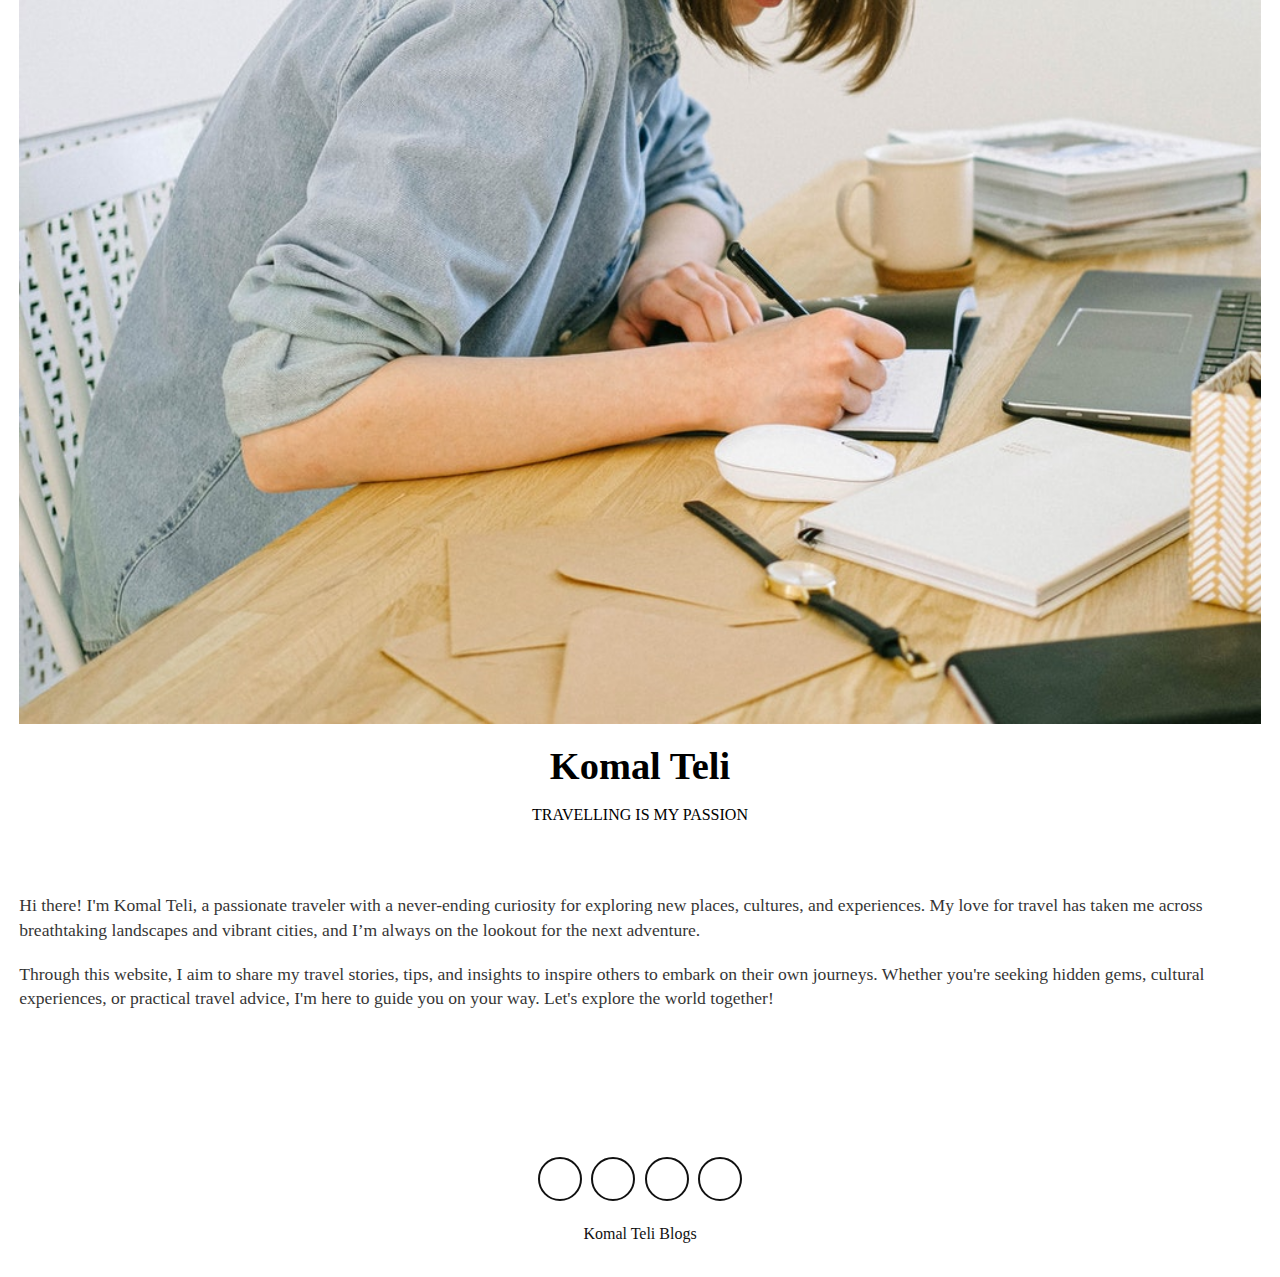
==== commit d73bfba7: "Update index.html" ====
--- a/index.html
+++ b/index.html
@@ -269,7 +269,7 @@
         <a href = "#"><i class = "fab fa-instagram"></i></a>
         <a href = "#"><i class = "fab fa-pinterest"></i></a>
       </div>
-      <p>Art.Design Blog Page</p>
+      <p>Komal Teli Blogs</p>
     </footer>
     <!-- end of footer -->
     
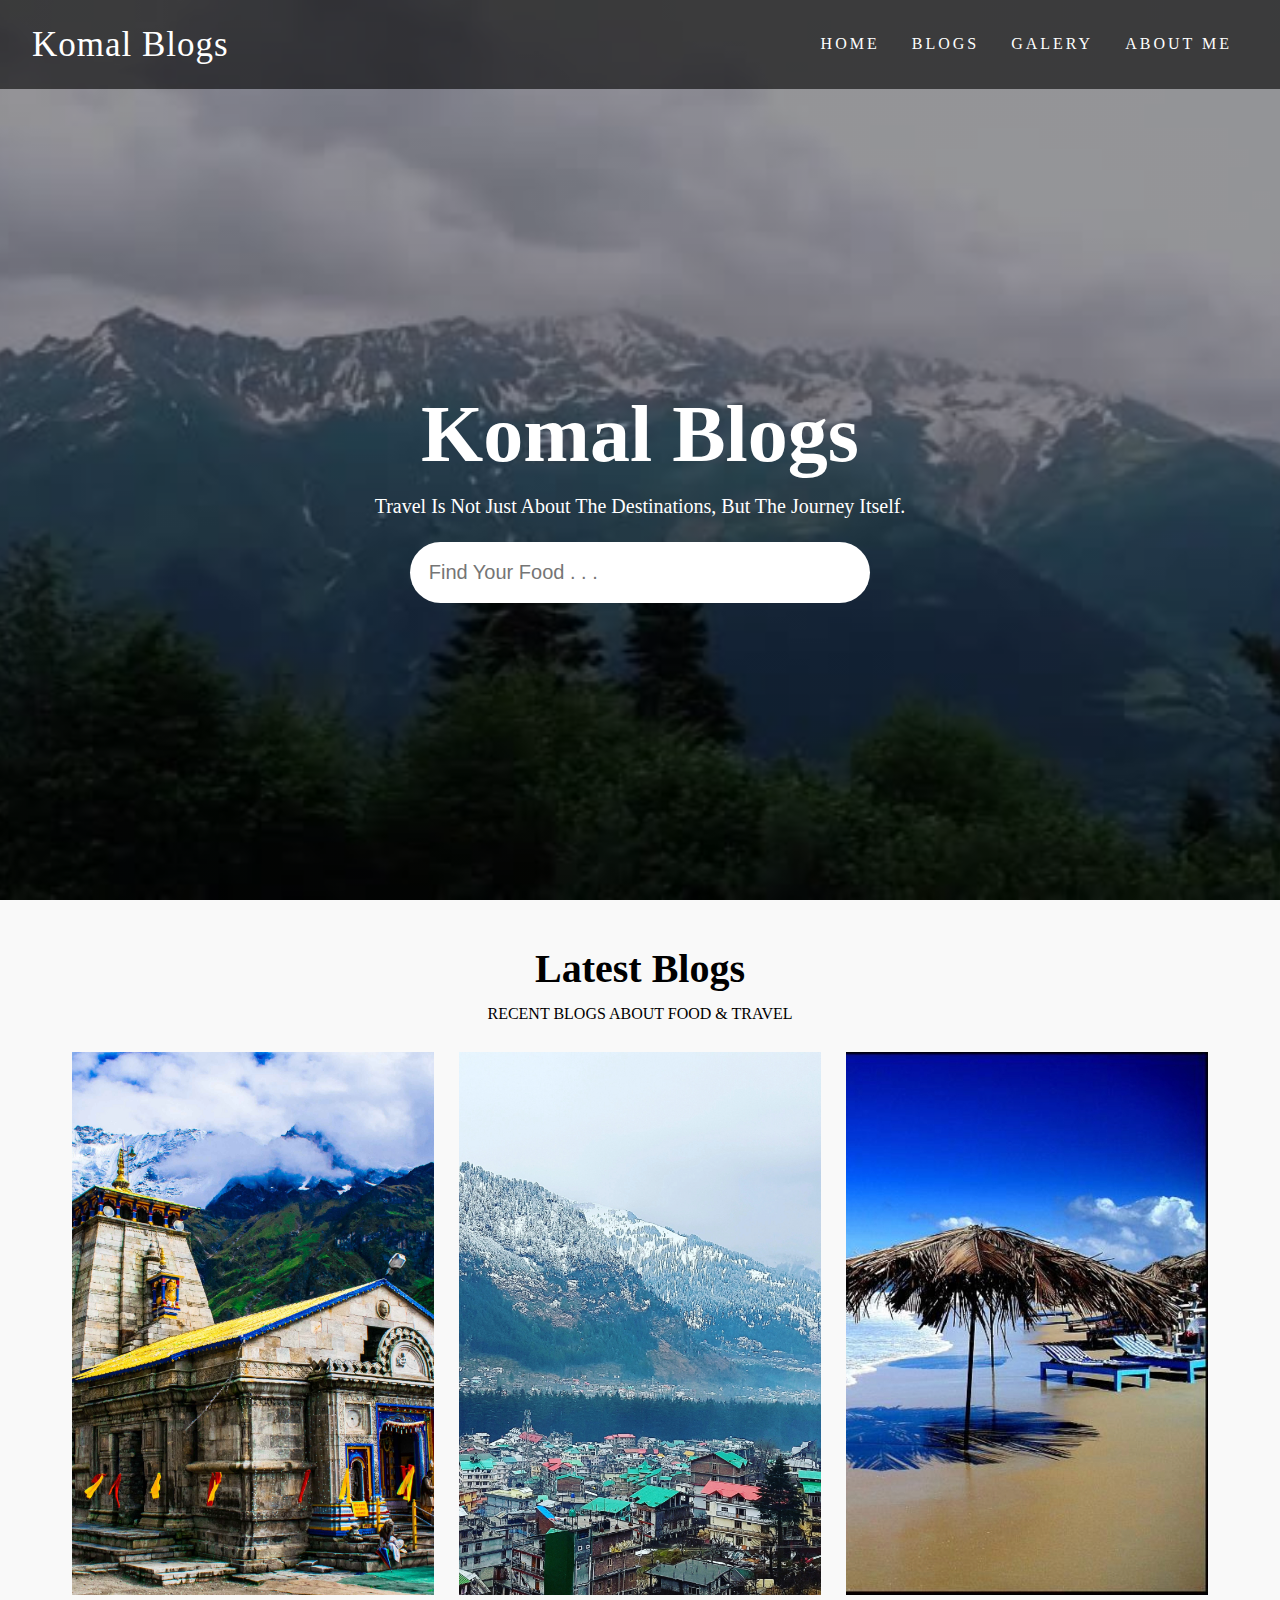
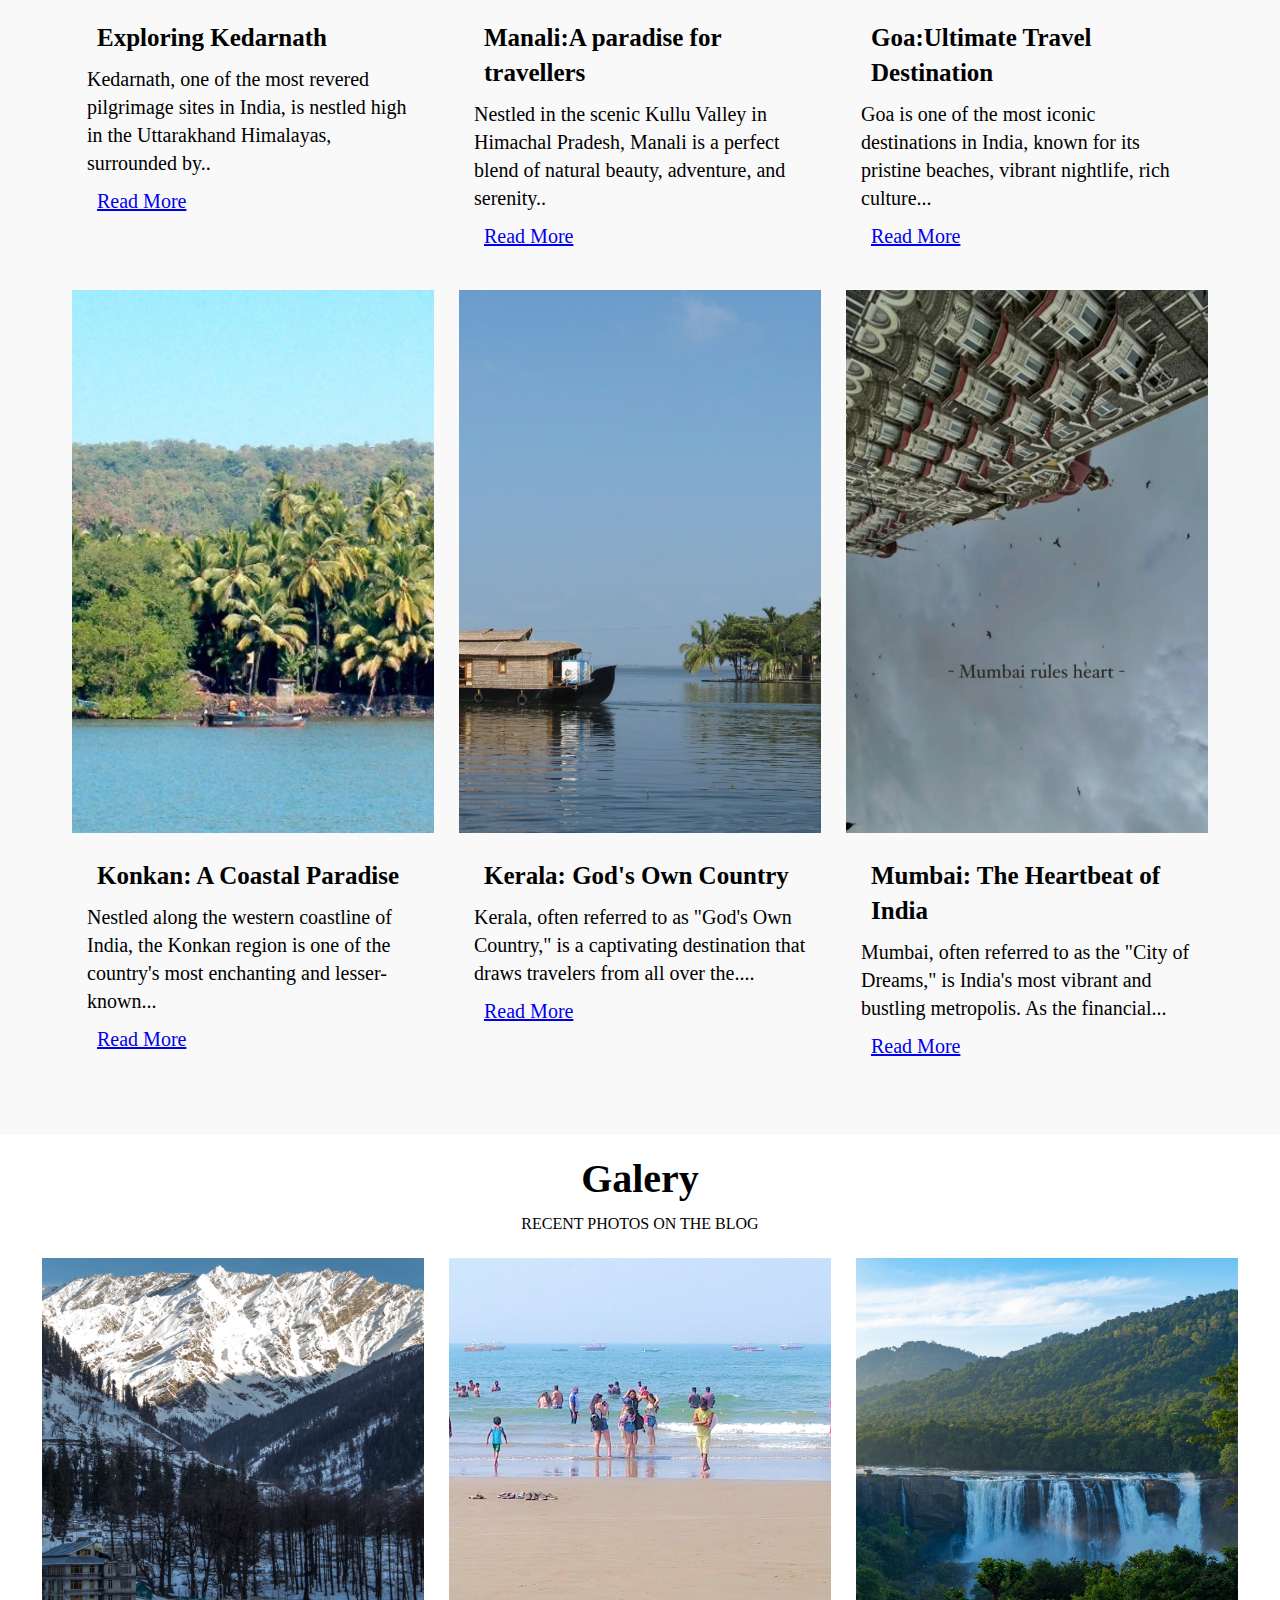
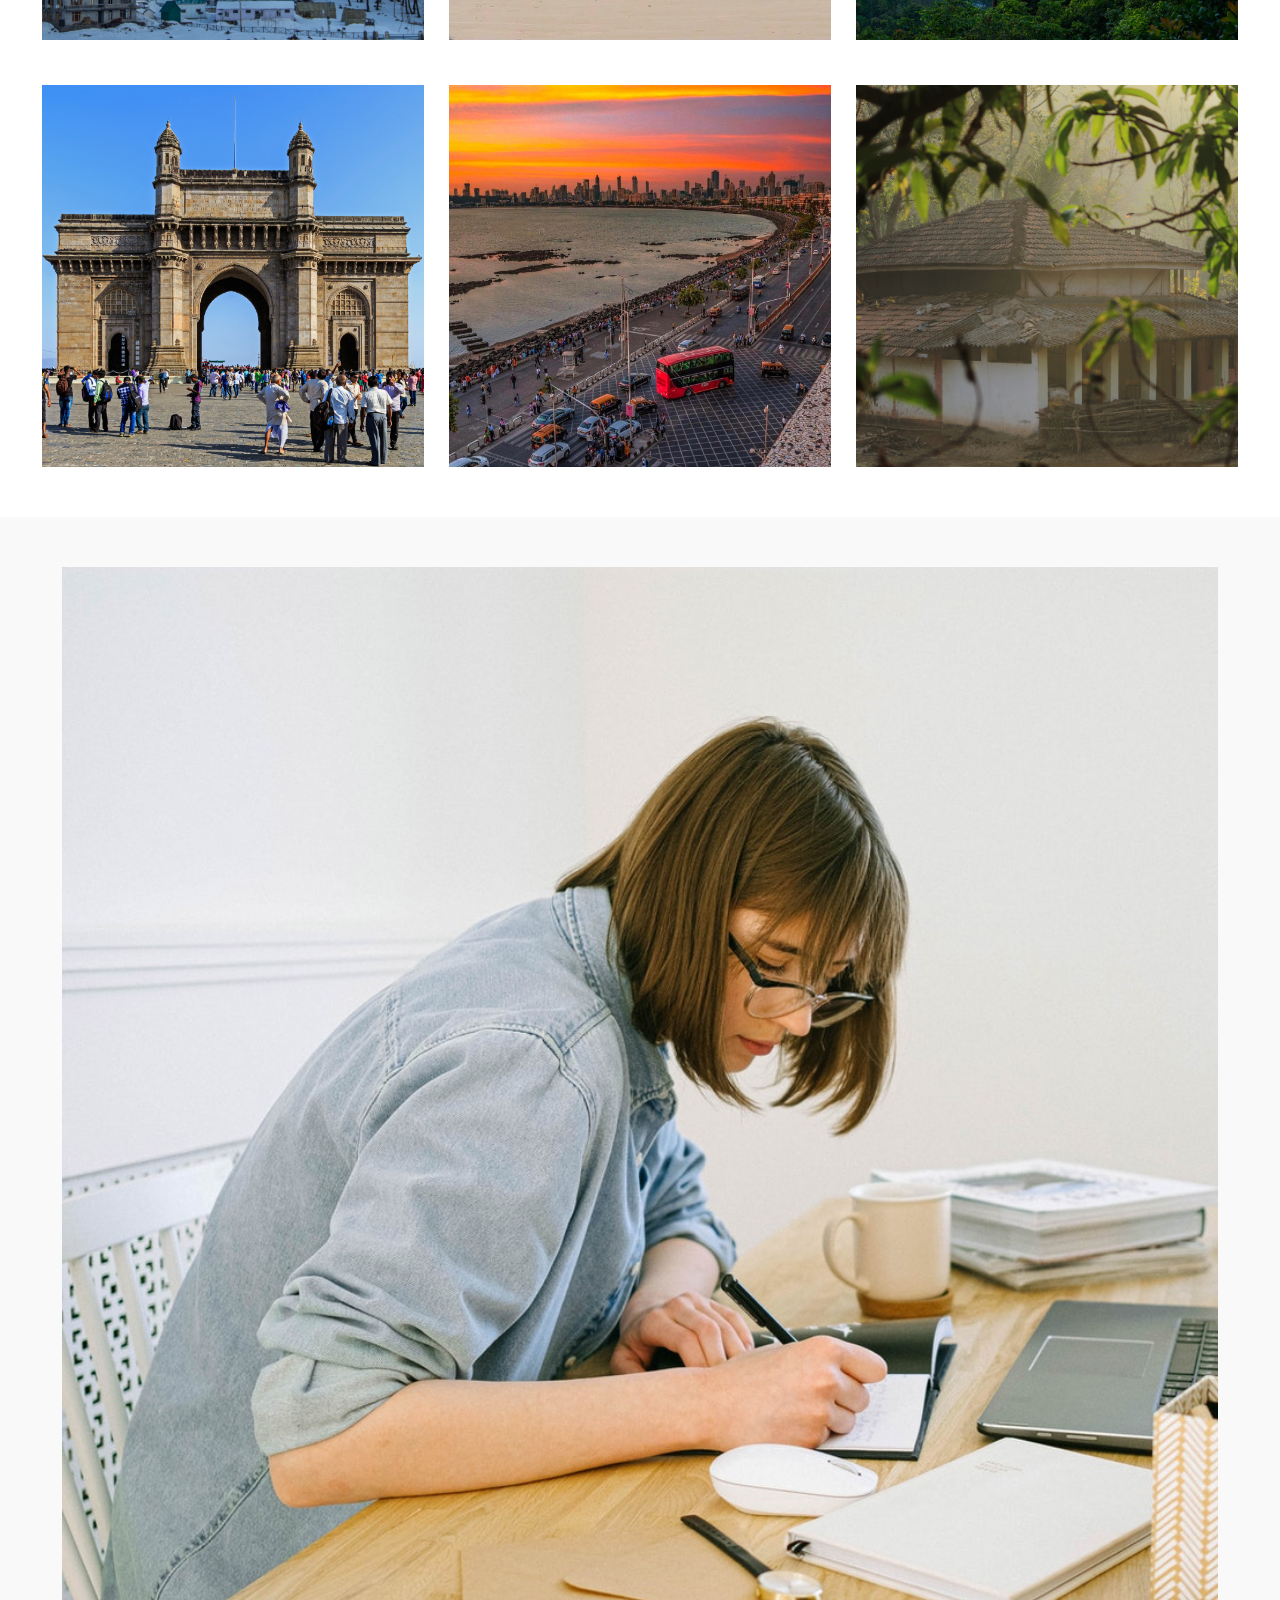
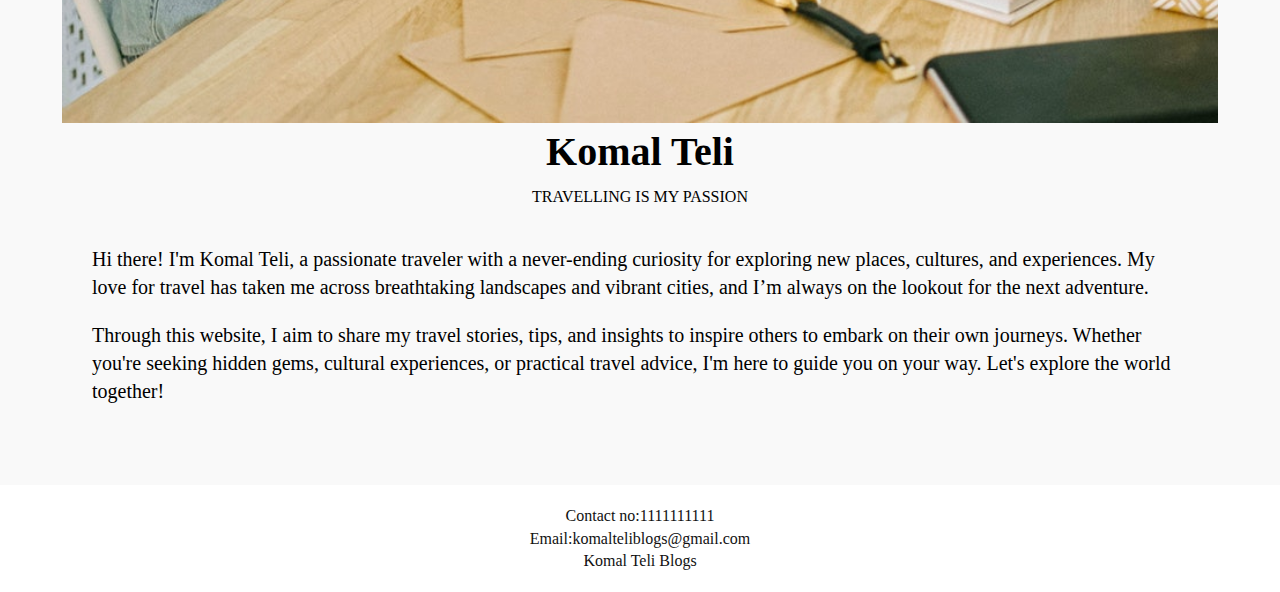
==== commit 2f5976f5: "Add files via upload" ====
--- a/index.html
+++ b/index.html
@@ -2,7 +2,7 @@
   <head>
     <title>BLOG SITE</title>
     <link rel="stylesheet" href="style.css">
-<meta http-equiv="refresh" content="">
+<meta http-equiv="refresh" content="2">
   </head>
   <body>
 
@@ -17,9 +17,9 @@
           <a href = "index.html" class = "navbar-brand">Komal Blogs</a>
           <div class = "navbar-nav">
             <a href = "#home">home</a>
+            <a href = "#blog">blogs</a>
             <a href = "#galery">Galery</a>
-            <a href = "#blog">blogs</a>
-            <a href = "#about">about</a>
+            <a href = "#about">about me</a>
           </div>
         </div>
       </nav>
@@ -44,7 +44,124 @@
 
 
 </section>
-    
+
+
+    <!-- blog -->
+
+    <section class = "blog" id = "blog">
+      <div class = "container">
+        <div class = "title">
+          <h2>Latest Blogs</h2>
+          <p>recent blogs about Food & travel</p>
+        </div>
+        <div class = "blog-content">
+
+
+        
+
+<!-- blog1 -->
+          <div class = "blog-item">
+            <div class = "blog-img">
+              <img src = "images/blog1-1.jpg" alt = "">
+            </div>
+            <div class = "blog-text">
+		<h2>Exploring Kedarnath</h2>
+              <p>Kedarnath, one of the most revered pilgrimage sites in India, is nestled high in the Uttarakhand Himalayas, surrounded by..</p>
+              <a href = "blog1.html">Read More</a>
+            </div>
+          </div>
+          
+
+
+
+
+<!-- blog2 -->
+          <div class = "blog-item">
+            <div class = "blog-img">
+              <img src = "images/blog2-1.jpg" alt = "">
+            </div>
+            <div class = "blog-text">
+		<h2>Manali:A paradise for travellers</h2>
+              <p>Nestled in the scenic Kullu Valley in Himachal Pradesh, Manali is a perfect blend of natural beauty, adventure, and serenity..</p>
+              <a href = "blog2.html">Read More</a>
+            </div>
+          </div>
+
+
+
+
+
+<!-- blog3 -->
+          <div class = "blog-item">
+            <div class = "blog-img">
+              <img src = "images/blog3-1.jpg" alt = "">
+            </div>
+            <div class = "blog-text">
+		<h2>Goa:Ultimate Travel Destination</h2>
+              <p>Goa is one of the most iconic destinations in India, known for its pristine beaches, vibrant nightlife, rich culture...</p>
+              <a href = "blog3.html">Read More</a>
+            </div>
+          </div>
+
+
+
+
+
+
+<!-- blog4 -->
+          <div class = "blog-item">
+            <div class = "blog-img">
+              <img src = "images/blog4-1.jpg" alt = "">
+            </div>
+            <div class = "blog-text">
+		<h2>Konkan: A Coastal Paradise</h2>
+              <p>Nestled along the western coastline of India, the Konkan region is one of the country's most enchanting and lesser-known...</p>
+              <a href = "blog4.html">Read More</a>
+            </div>
+          </div>
+
+
+
+
+
+
+<!-- blog5 -->
+          <div class = "blog-item">
+            <div class = "blog-img">
+              <img src = "images/blog5-1.jpg" alt = "">
+            </div>
+            <div class = "blog-text">
+		<h2>Kerala: God's Own Country</h2>
+              <p>Kerala, often referred to as "God's Own Country," is a captivating destination that draws travelers from all over the....</p>
+              <a href = "blog5.html">Read More</a>
+            </div>
+          </div>
+
+
+
+
+
+
+<!-- blog6 -->
+          <div class = "blog-item">
+            <div class = "blog-img">
+              <img src = "images/blog6-1.jpg" alt = "">
+            </div>
+            <div class = "blog-text">
+		<h2>Mumbai: The Heartbeat of India</h2>
+              <p>Mumbai, often referred to as the "City of Dreams," is India's most vibrant and bustling metropolis. As the financial...</p>
+              <a href = "blog6.html">Read More</a>
+            </div>
+          </div>
+
+
+
+        </div>
+     </div>
+    </section>
+    <!-- end of blog -->
+
+
     <!-- galery -->
 
     <section class = "galery" id = "galery">
@@ -119,131 +236,12 @@
     <!-- end of galery -->
 
 
-    <!-- blog -->
-
-    <section class = "blog" id = "blog">
-      <div class = "container">
-        <div class = "title">
-          <h2>Latest Blogs</h2>
-          <p>recent blogs about Food & travel</p>
-        </div>
-        <div class = "blog-content">
-
-
-        
-
-<!-- blog1 -->
-          <div class = "blog-item">
-            <div class = "blog-img">
-              <img src = "images/blog1-1.jpg" alt = "">
-            </div>
-            <div class = "blog-text">
-		<h2>Exploring Kedarnath</h2>
-              <p>Kedarnath, one of the most revered pilgrimage sites in India, is nestled high in the Uttarakhand Himalayas, surrounded by..</p>
-              <a href = "blog1.html">Read More</a>
-            </div>
-          </div>
-          
-
-
-
-
-<!-- blog2 -->
-          <div class = "blog-item">
-            <div class = "blog-img">
-              <img src = "images/blog2-1.jpg" alt = "">
-            </div>
-            <div class = "blog-text">
-		<h2>Manali:A paradise for travellers</h2>
-              <p>Nestled in the scenic Kullu Valley in Himachal Pradesh, Manali is a perfect blend of natural beauty, adventure, and serenity..</p>
-              <a href = "blog2.html">Read More</a>
-            </div>
-          </div>
-
-
-
-
-
-<!-- blog3 -->
-          <div class = "blog-item">
-            <div class = "blog-img">
-              <img src = "images/blog3-1.jpg" alt = "">
-            </div>
-            <div class = "blog-text">
-		<h2>Goa:Ultimate Travel Destination</h2>
-              <p>Goa is one of the most iconic destinations in India, known for its pristine beaches, vibrant nightlife, rich culture...</p>
-              <a href = "blog3.html">Read More</a>
-            </div>
-          </div>
-
-
-
-
-
-
-<!-- blog4 -->
-          <div class = "blog-item">
-            <div class = "blog-img">
-              <img src = "images/blog4-1.jpg" alt = "">
-            </div>
-            <div class = "blog-text">
-		<h2>Konkan: A Coastal Paradise</h2>
-              <p>Nestled along the western coastline of India, the Konkan region is one of the country's most enchanting and lesser-known...</p>
-              <a href = "blog4.html">Read More</a>
-            </div>
-          </div>
-
-
-
-
-
-
-<!-- blog5 -->
-          <div class = "blog-item">
-            <div class = "blog-img">
-              <img src = "images/blog5-1.jpg" alt = "">
-            </div>
-            <div class = "blog-text">
-		<h2>Kerala: God's Own Country</h2>
-              <p>Kerala, often referred to as "God's Own Country," is a captivating destination that draws travelers from all over the....</p>
-              <a href = "blog5.html">Read More</a>
-            </div>
-          </div>
-
-
-
-
-
-
-<!-- blog6 -->
-          <div class = "blog-item">
-            <div class = "blog-img">
-              <img src = "images/blog6-1.jpg" alt = "">
-            </div>
-            <div class = "blog-text">
-		<h2>Mumbai: The Heartbeat of India</h2>
-              <p>Mumbai, often referred to as the "City of Dreams," is India's most vibrant and bustling metropolis. As the financial...</p>
-              <a href = "blog6.html">Read More</a>
-            </div>
-          </div>
-
-
-
-        </div>
-     </div>
-    </section>
-    <!-- end of blog -->
-
-
-
-
-
 
     <!-- about -->
     <section class = "about" id = "about">
       <div class = "container">
-            
-		<img src = "images/about-bg.jpg" alt = "">
+           
+		<img src = "images/about-bg.jpg" width="200">
 
             <div class = "title">
               <h2>Komal Teli</h2>
@@ -263,13 +261,9 @@
 
     <!-- footer -->
     <footer>
-      <div class = "social-links">
-        <a href = "#"><i class = "fab fa-facebook-f"></i></a>
-        <a href = "#"><i class = "fab fa-twitter"></i></a>
-        <a href = "#"><i class = "fab fa-instagram"></i></a>
-        <a href = "#"><i class = "fab fa-pinterest"></i></a>
-      </div>
-      <p>Komal Teli Blogs</p>
+<p>Contact no:1111111111</p>
+<p>Email:komalteliblogs@gmail.com</p>
+<p>Komal Teli Blogs</p>    
     </footer>
     <!-- end of footer -->
     
--- a/style.css
+++ b/style.css
@@ -1,11 +1,13 @@
 *{
     padding: 0;
     margin: 0;
-    font-family: var(--Quicksand);
+}
+
+html {
+  scroll-behavior: smooth;
 }
 body{
     line-height: 1.4;
-    color: var(--dark);
 }
 img{
     width: 100%;
@@ -14,10 +16,11 @@
 .container{
     max-width: 1320px;
     margin: 0 auto;
-    padding: 0 1.2rem;
+    padding: 0 12px;
 }
 
 /* header */
+
 header{
     min-height: 100vh;
     background: linear-gradient(rgba(0, 0, 0, 0.4), rgba(0, 0, 0, 0.4)), url(images/banner-bg.jpg) center/cover no-repeat fixed;
@@ -25,37 +28,36 @@
     flex-direction: column;
     justify-content: stretch;
 }
+
+
 .navbar{
     background: rgba(0, 0, 0, 0.6);
-    padding: 1.2rem;
+    padding: 20px;
 }
 .navbar-brand{
     color: #fff;
-    font-size: 2rem;
+    font-size: 35px;
     display: block;
     text-align: center;
     text-decoration: none;
-    font-family: var(--Playfair);
     letter-spacing: 1px;
 }
 .navbar-nav{
-    padding: 0.8rem 0 0.2rem 0;
+    padding: 1px 0 2px 0;
     text-align: center;
 }
 .navbar-nav a{
     text-transform: uppercase;
-    font-family: var(--Roboto);
     letter-spacing: 1px;
-    font-weight: 500;
     color: #fff;
     text-decoration: none;
     display: inline-block;
-    padding: 0.4rem 0.1rem;
+    padding: 4px 1px;
     letter-spacing: 3px;
-    transition: opacity 0.5s ease;
+    transition: opacity 0.3s ease;
 }
 .navbar-nav a:hover{
-    opacity: 0.7;
+    opacity: 0.5;
 }
 .banner{
     flex: 1;
@@ -66,63 +68,103 @@
     color: #fff;
 }
 .banner-title{
-    font-size: 3rem;
-    font-family: var(--Playfair);
+    font-size: 30px;
     line-height: 1.2;
 }
-.banner-title span{
-    font-family: var(--Playfair);
-    color: var(--exDark);
-}
+
 .banner p{
-    padding: 1rem 0 2rem 0;
-    font-size: 1.2rem;
+    padding: 10px;
+    font-size: 20px;
     text-transform: capitalize;
-    font-family: var(--Roboto);
-    font-weight: 300;
-    word-spacing: 2px;
 }
 .banner form{
     background: #fff;
-    border-radius: 2rem;
-    padding: 0.6rem 1rem;
+    border-radius: 50px;
+    padding: 10px;
     display: flex;
     justify-content: space-between;
 }
 .search-input{
-    font-family: var(--Roboto);
-    font-size: 1.1rem;
-    width: 100%;
-    outline: 0;
-    padding: 0.6rem 0;
+    font-size: 20px;
+    padding: 8px;
     border: none;
 }
 .search-input::placeholder{
     text-transform: capitalize;
 }
 
-/* design */
+
+
+
+
+/* blog */
+
+.blog{
+    background: #f9f9f9;
+    padding: 40px;
+}
+
+
+
+.blog-content{
+    margin: 20px;
+}
+.blog-img{
+    position: relative;
+}
+
+.blog-text{
+    margin: 10px;
+    padding: 5px;
+}
+
+.blog-text h2{
+    padding: 10px;
+    font-size: 25px;
+
+}
+.blog-text p{
+
+    font-size: 20px;
+    padding-bottom: 10px;
+}
+.blog-text a{
+    color: #11111;
+    font-size: 20px;
+    padding: 10px;
+    transition: all 0.5s ease;
+}
+.blog-text a:hover{
+    background: rgba(0, 0, 0, 0.2);
+   
+}
+
+
+
+/* galery */
+
 .galery{
-    padding: 4.5rem 0;
-}
+    padding: 15px;
+}
+
+
+
 .title{
     text-align: center;
-    padding: 1rem 0;
+    padding: 1px;
 }
 .title h2{
-    font-family: var(--Playfair);
-    font-size: 2.4rem;
+    font-size: 40px;
 }
 .title p{
     text-transform: uppercase;
-    padding: 0.6rem 0;
+    padding: 6px;
 }
 .galery-content{
-    margin: 2rem 0;
+    margin: 15px;
 }
 .galery-item{
-    cursor: pointer;
-    margin: 1.5rem 0;
+    margin: 15px;
 }
 .galery-img{
     position: relative;
@@ -130,12 +172,6 @@
 }
 .galery-img::after{
     position: absolute;
-    content: "";
-    top: 0;
-    left: 0;
-    width: 100%;
-    height: 100%;
-    background: rgba(0, 0, 0, 0.3);
 }
 .galery-img img{
     transition:  all 0.5s ease;
@@ -145,133 +181,53 @@
 }
 
 .galery-title{
-    padding: 1rem;
-    font-size: 1.2rem;
-    text-align: center;
-    width: 70%;
-    margin: 0 auto;
-}
-.galery-title a{
-    color: var(--dark);
-    text-decoration: none;
-    text-transform: capitalize;
-    font-family: var(--Playfair);
-}
-
-/* blog */
-.blog{
-    background: #f9f9f9;
-    padding: 4.5rem 0;
-}
-.blog-content{
-    margin: 2rem 0;
-}
-.blog-img{
-    position: relative;
-}
-.blog-img span{
-    position: absolute;
-    bottom: 10px;
-    right: 10px;
-    background: var(--exDark);
-    color: #fff;
-    font-size: 1.4rem;
-    padding: 0.3rem 0.6rem;
-}
-.blog-text{
-    margin: 2.2rem 0;
-    padding: 0 1rem;
-}
-
-.blog-text h2{
-    font-family: var(--Playfair);
-    padding: 1rem 0;
-    font-size: 1.65rem;
-    font-weight: 500;
-}
-.blog-text p{
-    font-weight: 300;
-    font-size: 1.1rem;
-    opacity: 0.9;
-    padding-bottom: 1.2rem;
-}
-.blog-text a{
-    font-family: var(--Roboto);
-    font-size: 1.1rem;
-    text-decoration: none;
-    color: var(--dark);
-    display: inline-block;
-    background: var(--dark);
-    color: #11111;
-    padding: 0.55rem 1.2rem;
-    transition: all 0.5s ease;
-}
-.blog-text a:hover{
-    background: var(--exDark);
-}
+    padding: 10px;
+    font-size: 10px;
+    text-align: center;
+}
+
+
+
+
 
 /* about */
 .about{
-    padding: 4.5rem 0;
+    background: #f9f9f9;
+    padding: 50px;
 }
 .about-text{
-    margin: 2rem 0;
+    margin: 20px;
 }
 .about-text  p{
-    font-size: 1.1rem;
-    padding: 0.6rem 0;
-    opacity: 0.8;
+    font-size: 20px;
+    padding: 10px;
 }
 
 /* footer */
 footer{
-    background: var(--exDark);
     color: #111;
     text-align: center;
-    padding: 2rem 0;
-}
-.social-links{
-    display: flex;
-    justify-content: center;
-    margin-bottom: 1.4rem;
-}
-.social-links a{
-    border: 2px solid #111;
-    color: #111;
-    display: block;
-    width: 40px;
-    height: 40px;
-    display: flex;
-    justify-content: center;
-    align-items: center;
-    border-radius: 50%;
-    text-decoration: none;
-    margin: 0 0.3rem;
-    transition: all 0.5s ease;
-}
-
-.social-links a:hover{
-    background: #111;
-    color: var(--exDark);
-}
+    padding: 20px;
+}
+
 .footer p{
-    margin-top: 1rem;
-    display: block;
-    font-family: var(--Playfair);
-    letter-spacing: 2px;
-}
+    margin-top: 10px;
+}
+
+
+
 
 /* Media Queries */
 @media screen and (min-width: 540px){
     .navbar-nav a{
-        padding-right: 1.2rem;
-        padding-left: 1.2rem;
+        padding-right: 16px;
+        padding-left: 12px;
     }
     .banner-title{
-        font-size: 5rem;
+        font-size: 80px;
     }
     .banner form{
-        margin-top: 1.4rem;
+        margin-top: 12px;
         width: 80%;
         margin-left: auto;
         margin-right: auto;
@@ -285,12 +241,12 @@
         justify-content: space-between;
     }
     .search-input{
-        padding: 0.8rem 0;
+        padding: 9px;
     }
     .galery-content{
         display: grid;
         grid-template-columns: repeat(2, 1fr);
-        gap: 2rem;
+        gap: 25px;
     }
     .galery-item{
         margin: 0;
@@ -298,7 +254,7 @@
     .blog-content{
         display: grid;
         grid-template-columns: repeat(2, 1fr);
-        gap: 2rem;
+        gap: 25px;
     }
 }
 
@@ -309,7 +265,7 @@
     .about-content{
         display: grid;
         grid-template-columns: repeat(2, 1fr);
-        column-gap: 3rem;
+        column-gap: 30px;
         align-items: center;
     }
 }
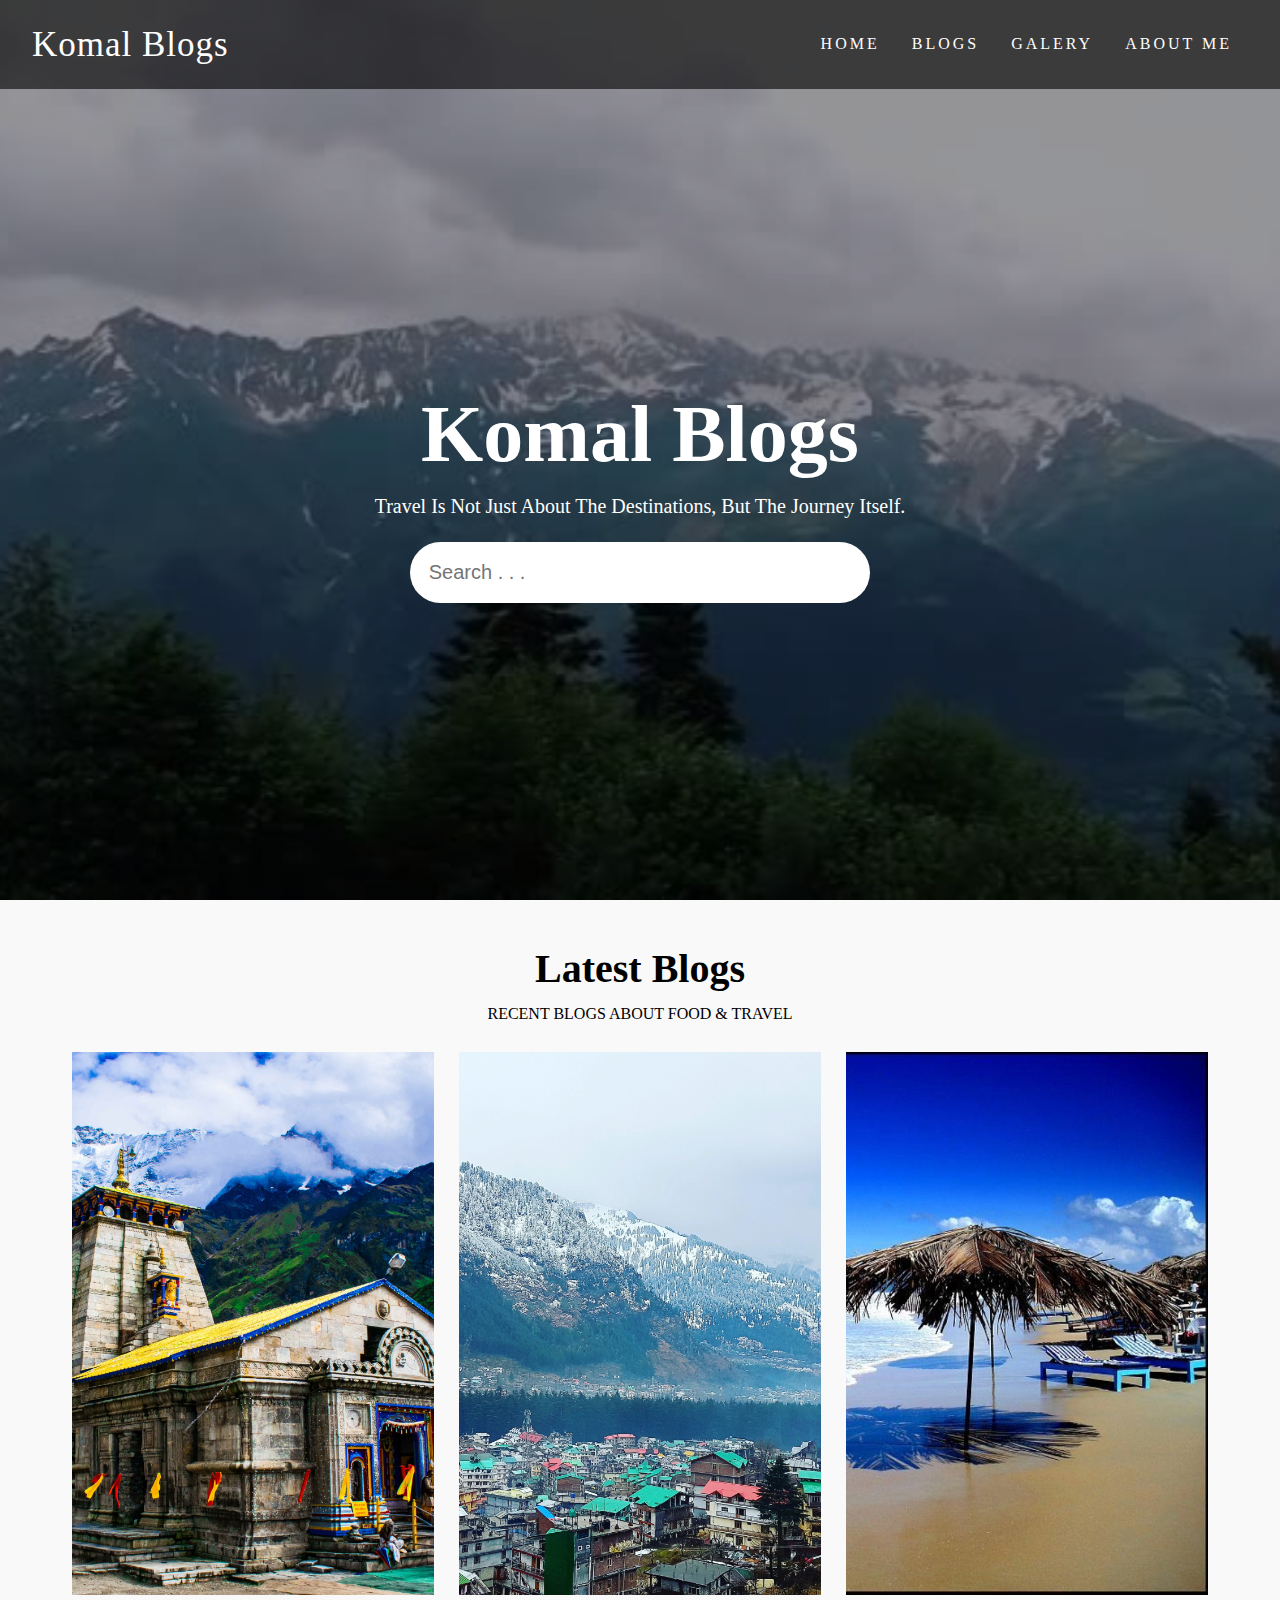
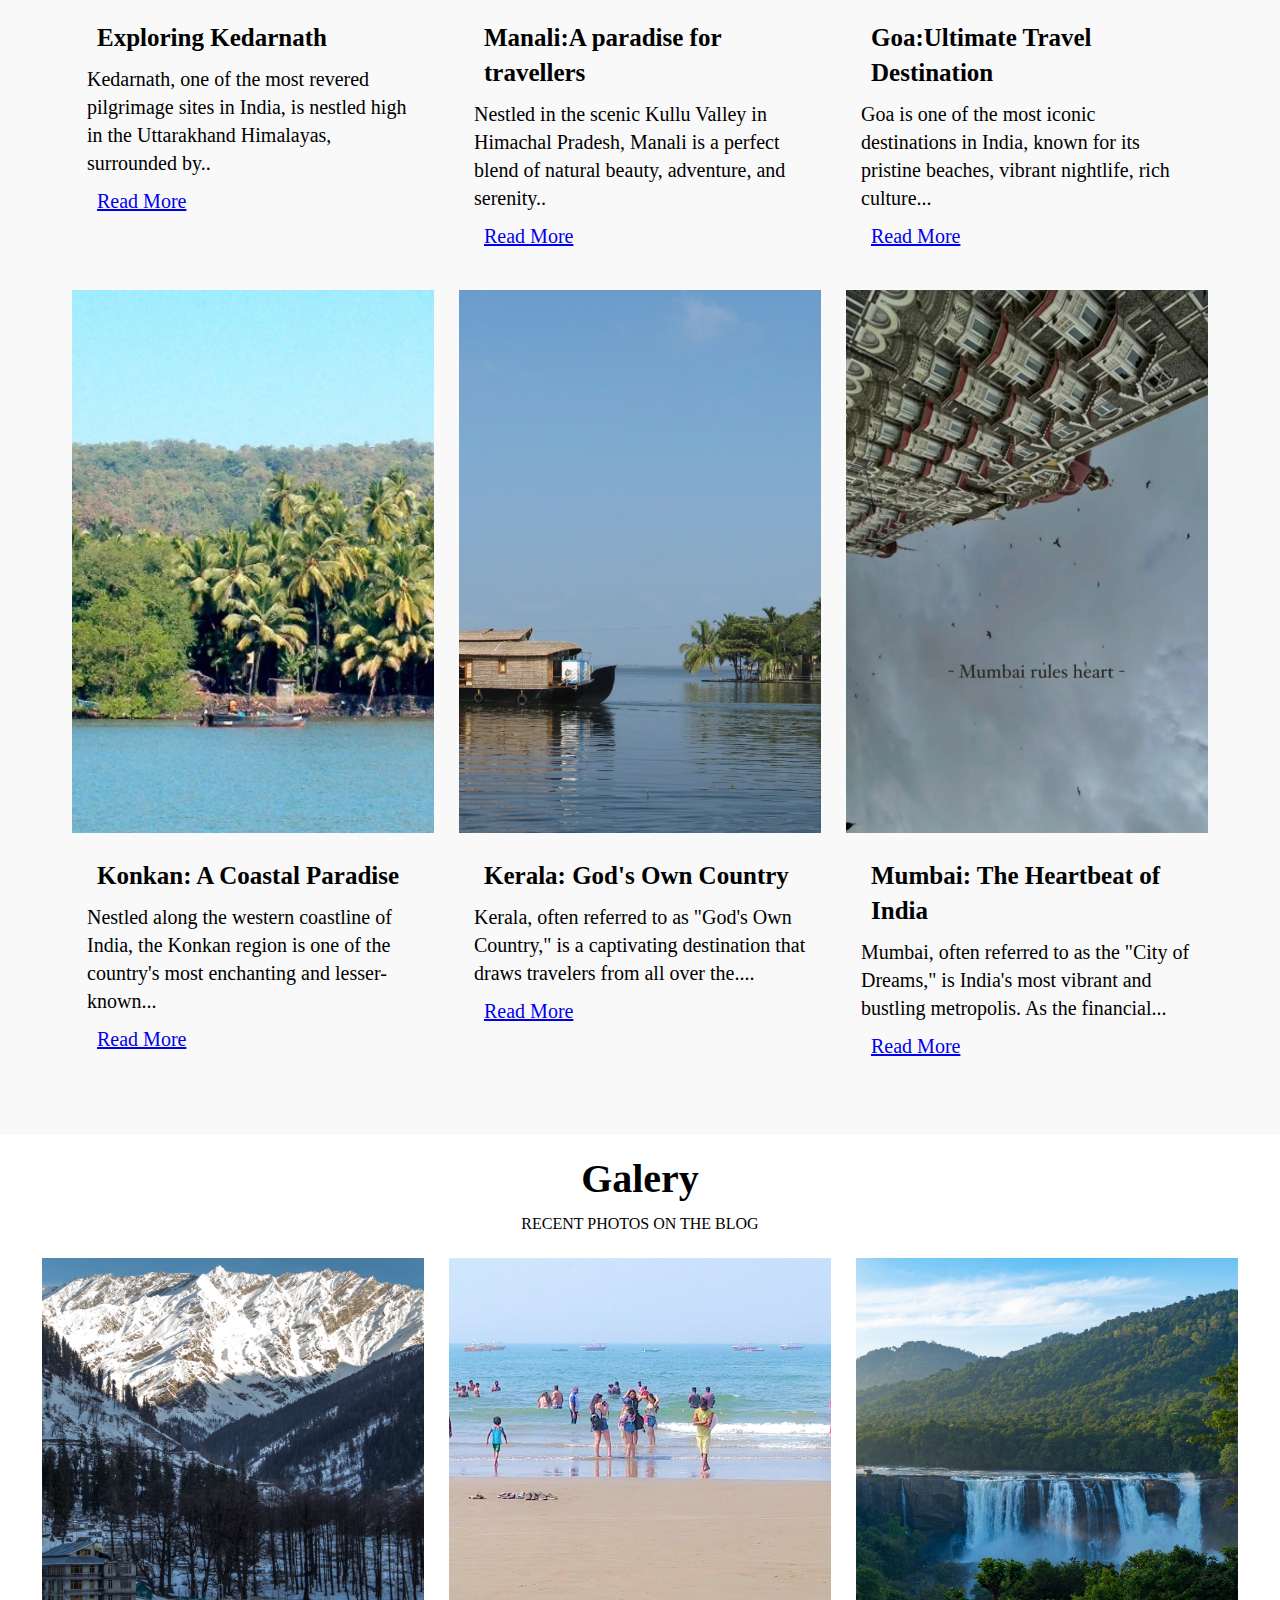
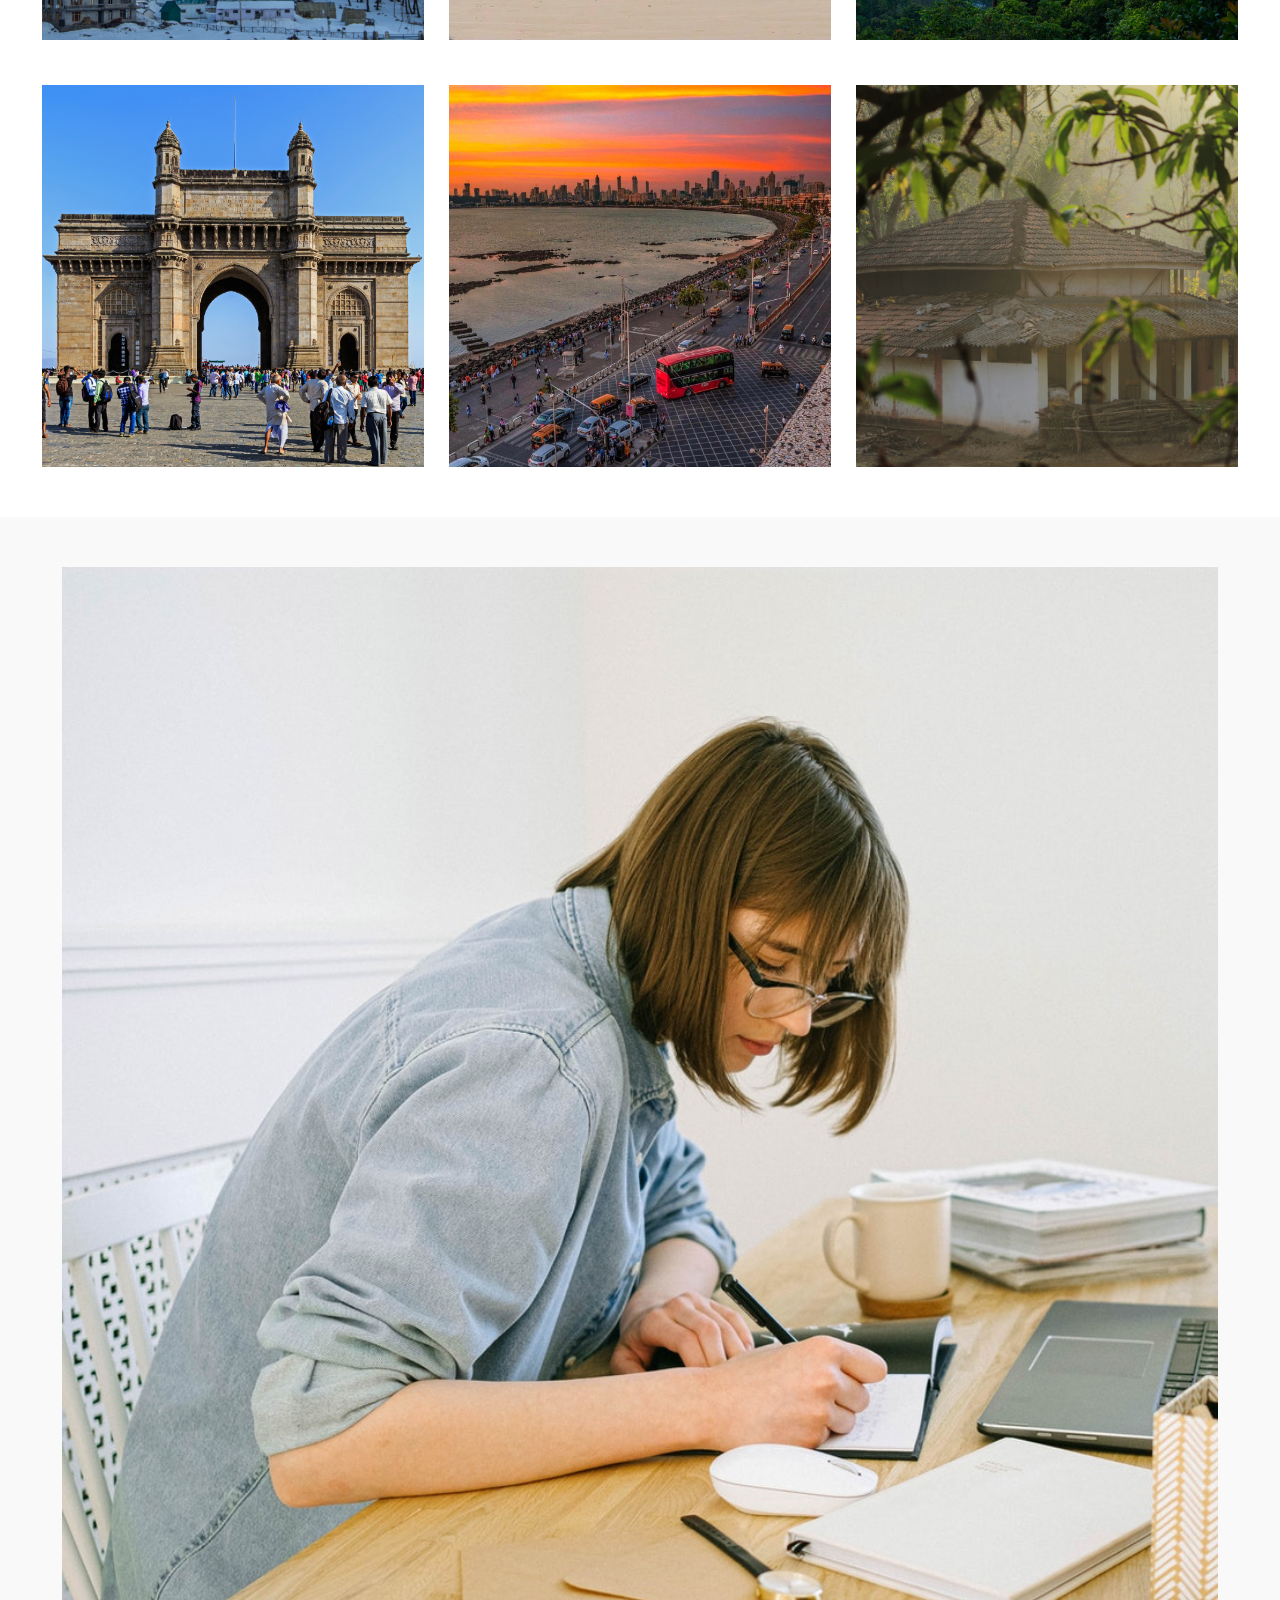
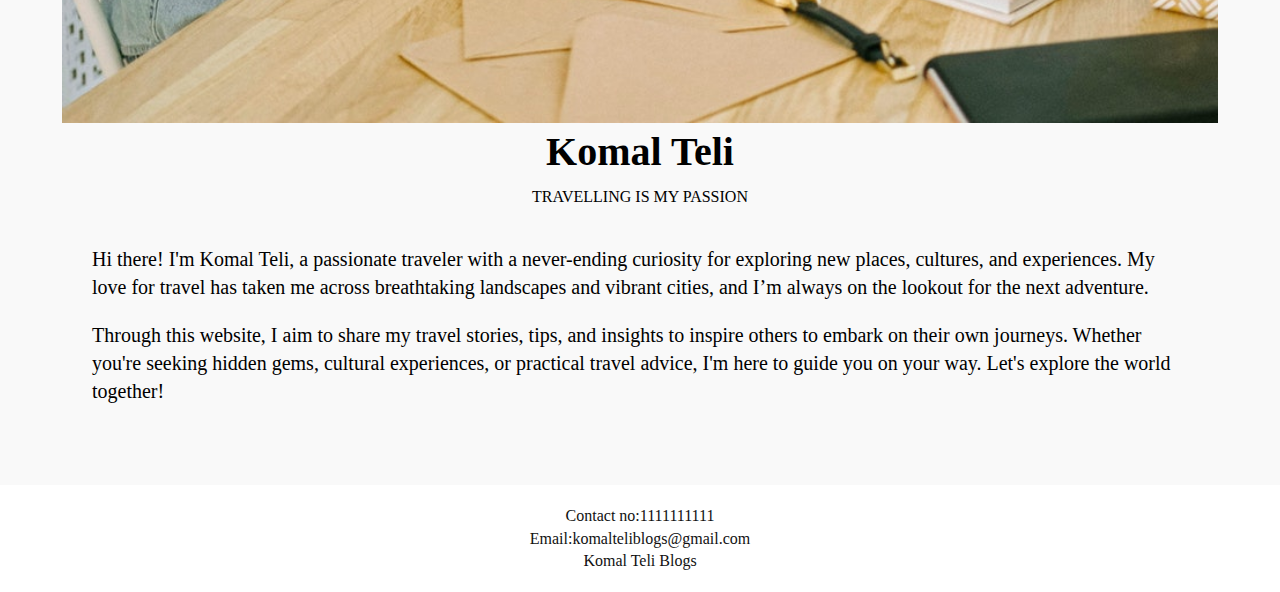
==== commit 03e4f5af: "Update index.html" ====
--- a/index.html
+++ b/index.html
@@ -2,7 +2,7 @@
   <head>
     <title>BLOG SITE</title>
     <link rel="stylesheet" href="style.css">
-<meta http-equiv="refresh" content="2">
+<meta http-equiv="refresh" content="">
   </head>
   <body>
 
@@ -31,7 +31,7 @@
           </h1>
           <p>Travel is not just about the destinations, but the journey itself.</p>
           <form>
-            <input type = "text" class = "search-input" placeholder="find your food . . .">
+            <input type = "text" class = "search-input" placeholder="search . . .">
           </form>
         </div>
       </div>
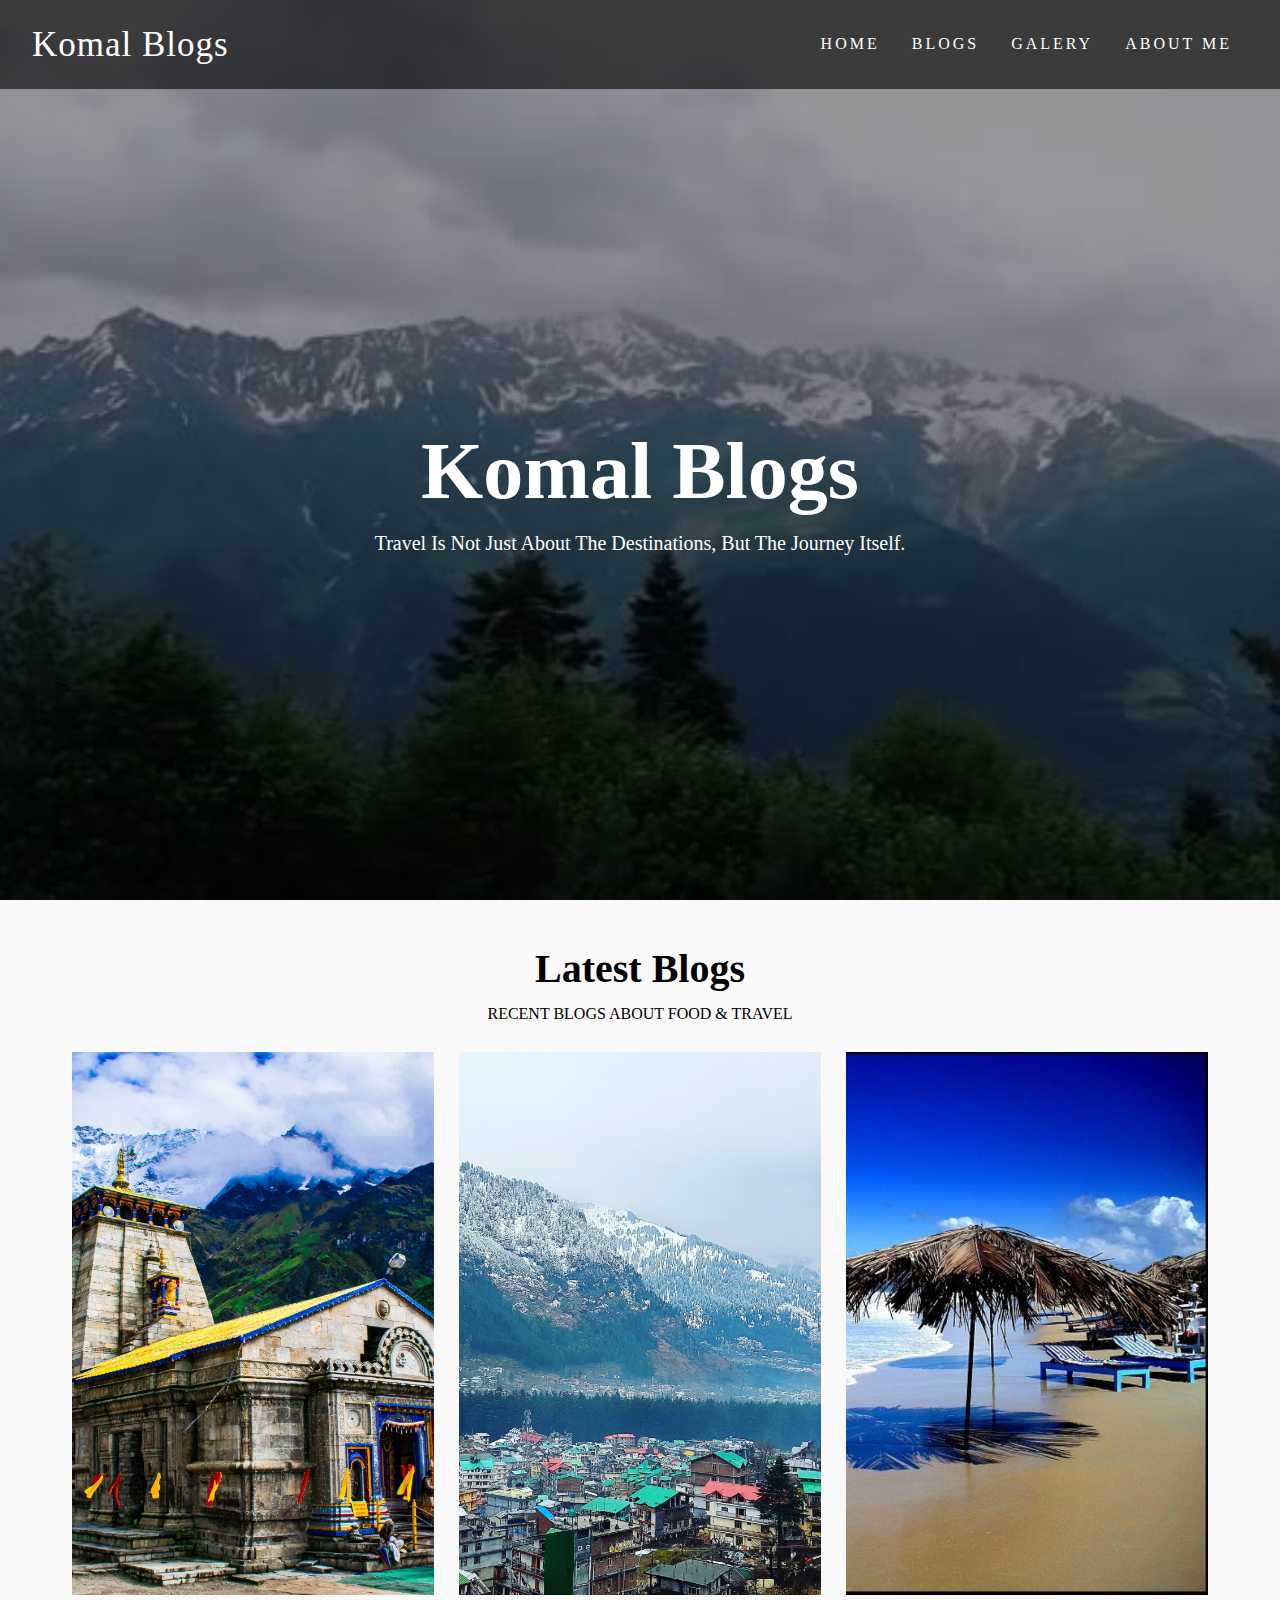
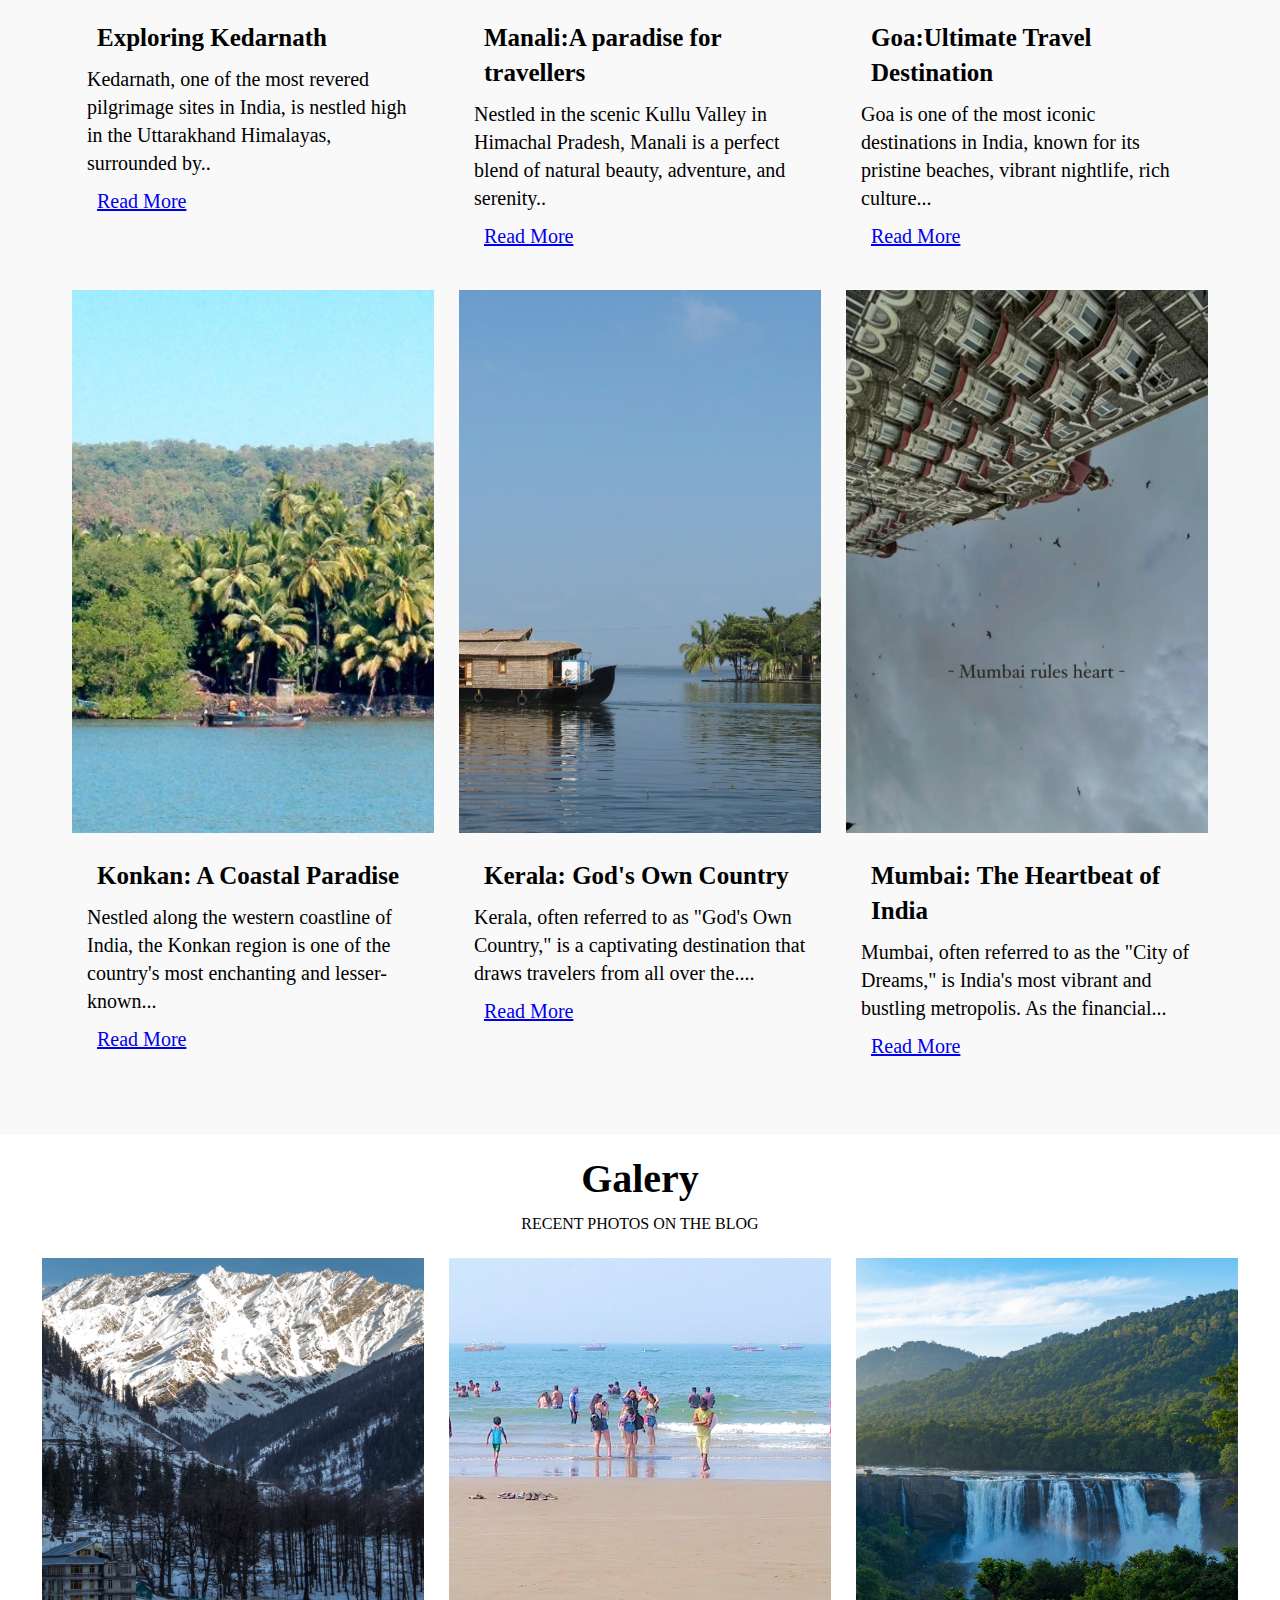
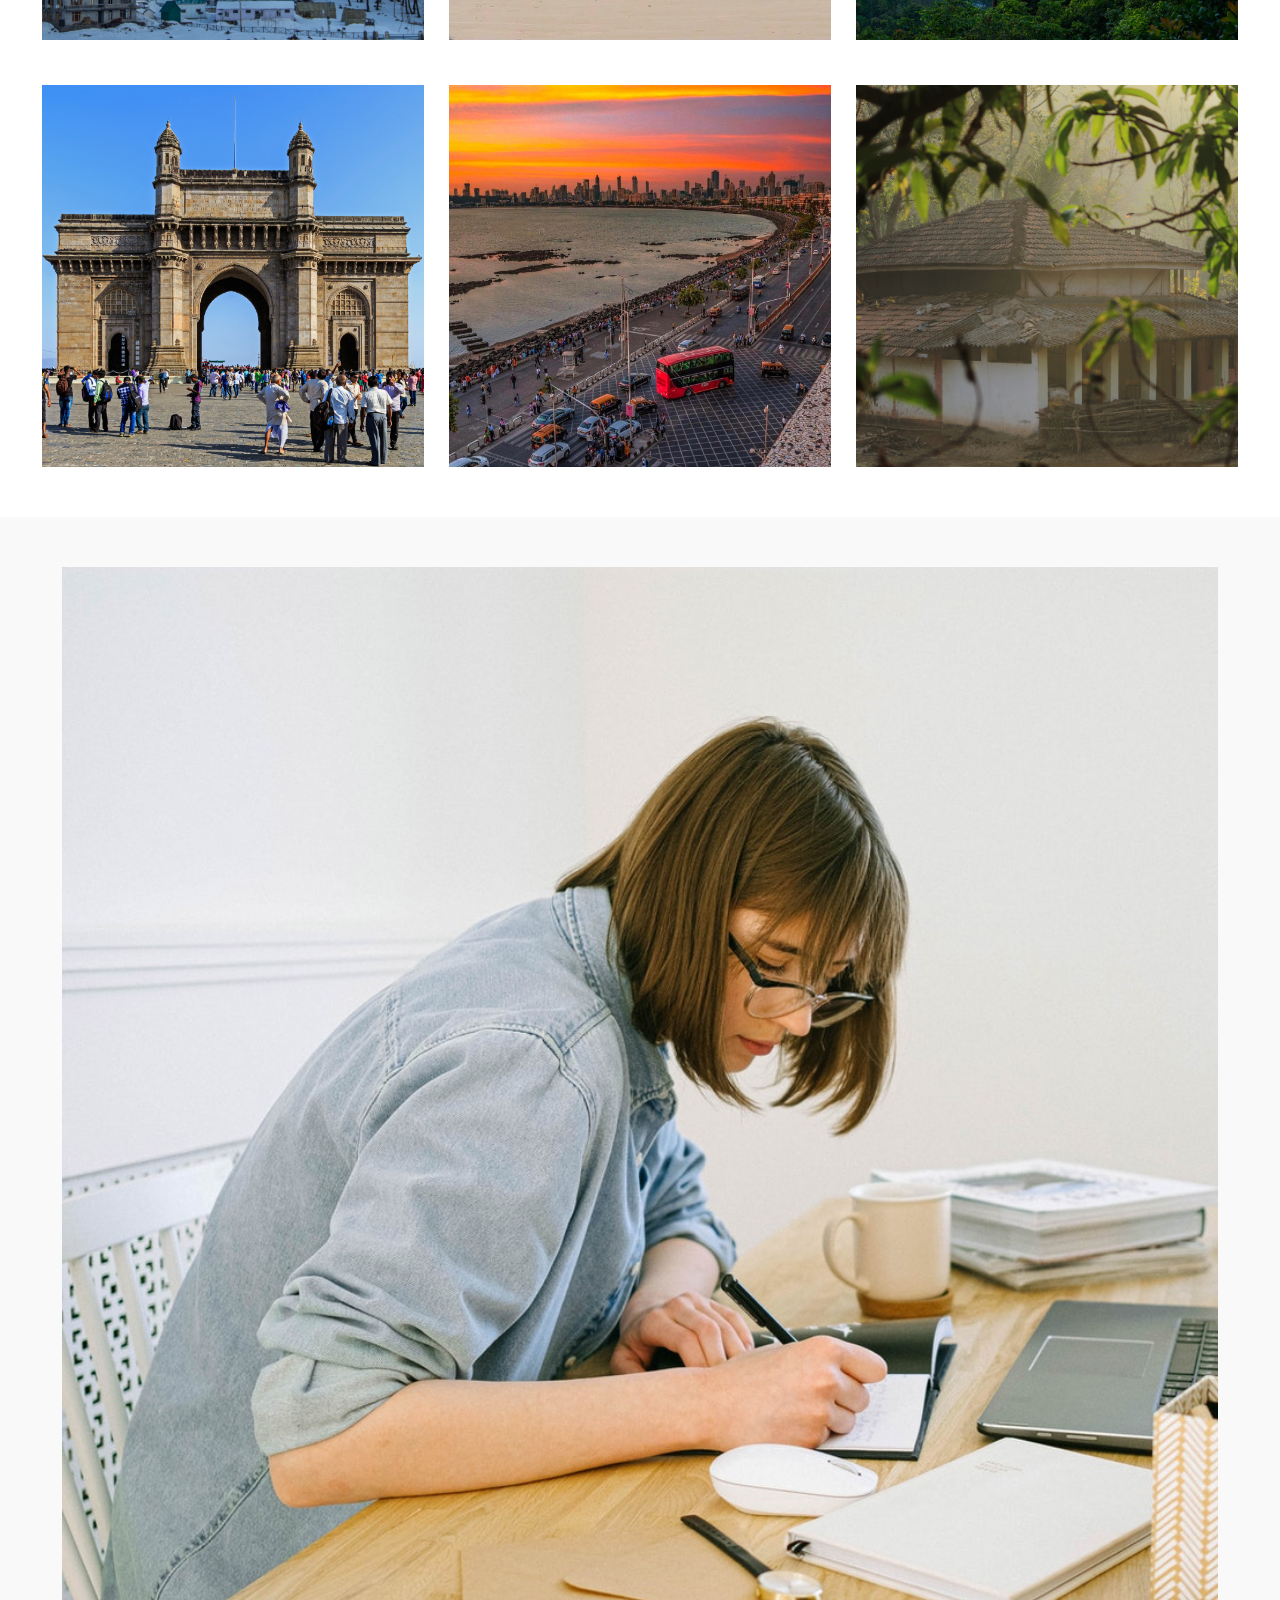
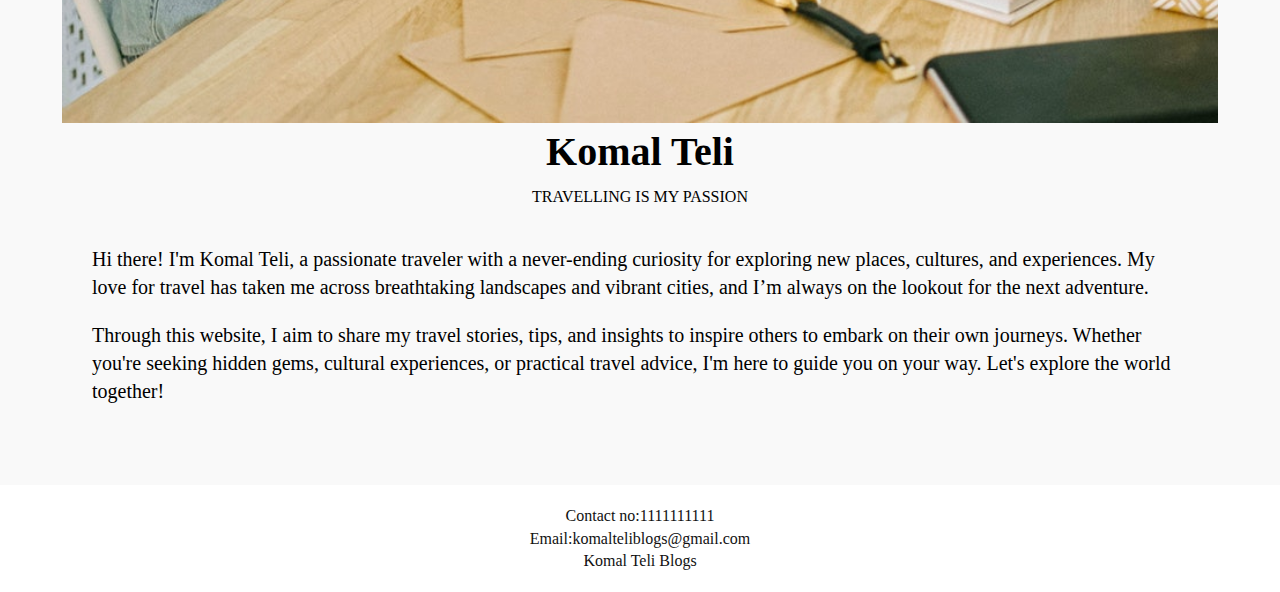
==== commit 9e3a8335: "Update index.html" ====
--- a/index.html
+++ b/index.html
@@ -30,9 +30,6 @@
              Komal Blogs
           </h1>
           <p>Travel is not just about the destinations, but the journey itself.</p>
-          <form>
-            <input type = "text" class = "search-input" placeholder="search . . .">
-          </form>
         </div>
       </div>
     </header>
@@ -49,6 +46,8 @@
     <!-- blog -->
 
     <section class = "blog" id = "blog">
+
+
       <div class = "container">
         <div class = "title">
           <h2>Latest Blogs</h2>
@@ -158,8 +157,19 @@
 
         </div>
      </div>
+
+
     </section>
+
+
+
+
     <!-- end of blog -->
+
+
+
+
+
 
 
     <!-- galery -->
@@ -172,6 +182,8 @@
         </div>
 
         <div class = "galery-content">
+
+
         
 <!-- image1 -->
           <div class = "galery-item">
@@ -181,6 +193,7 @@
             <div class = "galery-title">
             </div>
           </div>
+
        
 <!-- image2 -->
           <div class = "galery-item">
@@ -190,6 +203,7 @@
             <div class = "galery-title">
             </div>
           </div>
+
           
 <!-- image3 -->
           <div class = "galery-item">
@@ -199,6 +213,7 @@
             <div class = "galery-title">
             </div>
           </div>
+
          
 <!-- image4 -->
           <div class = "galery-item">
@@ -208,6 +223,7 @@
             <div class = "galery-title">
             </div>
           </div>
+
          
 <!-- image5 -->
           <div class = "galery-item">
@@ -218,6 +234,7 @@
             <div class = "galery-title">
             </div>
           </div>
+
          
 <!-- image6 -->
           <div class = "galery-item">
@@ -227,18 +244,28 @@
             <div class = "galery-title">
             </div>
           </div>
+
          
         </div>
       </div>
     </section>
 
 
+
+
     <!-- end of galery -->
 
 
 
+
+
+
+
     <!-- about -->
+
+
     <section class = "about" id = "about">
+
       <div class = "container">
            
 		<img src = "images/about-bg.jpg" width="200">
@@ -248,23 +275,38 @@
               <p>Travelling is my passion</p>
             </div>
 
+
 	<div class = "about-text">
             <p>Hi there! I'm Komal Teli, a passionate traveler with a never-ending curiosity for exploring new places, cultures, and experiences. My love for travel has taken me across breathtaking landscapes and vibrant cities, and I’m always on the lookout for the next adventure.</p>
             <p>Through this website, I aim to share my travel stories, tips, and insights to inspire others to embark on their own journeys. Whether you're seeking hidden gems, cultural experiences, or practical travel advice, I'm here to guide you on your way. Let's explore the world together!</p>
         </div>
+
+
       </div>
+
     </section>
+
+
+
+
+
     <!-- end of about -->
 
 
 
 
     <!-- footer -->
+
+
     <footer>
-<p>Contact no:1111111111</p>
-<p>Email:komalteliblogs@gmail.com</p>
-<p>Komal Teli Blogs</p>    
+
+	<p>Contact no:1111111111</p>
+	<p>Email:komalteliblogs@gmail.com</p>
+	<p>Komal Teli Blogs</p>  
+  
     </footer>
+
+
     <!-- end of footer -->
     
     
